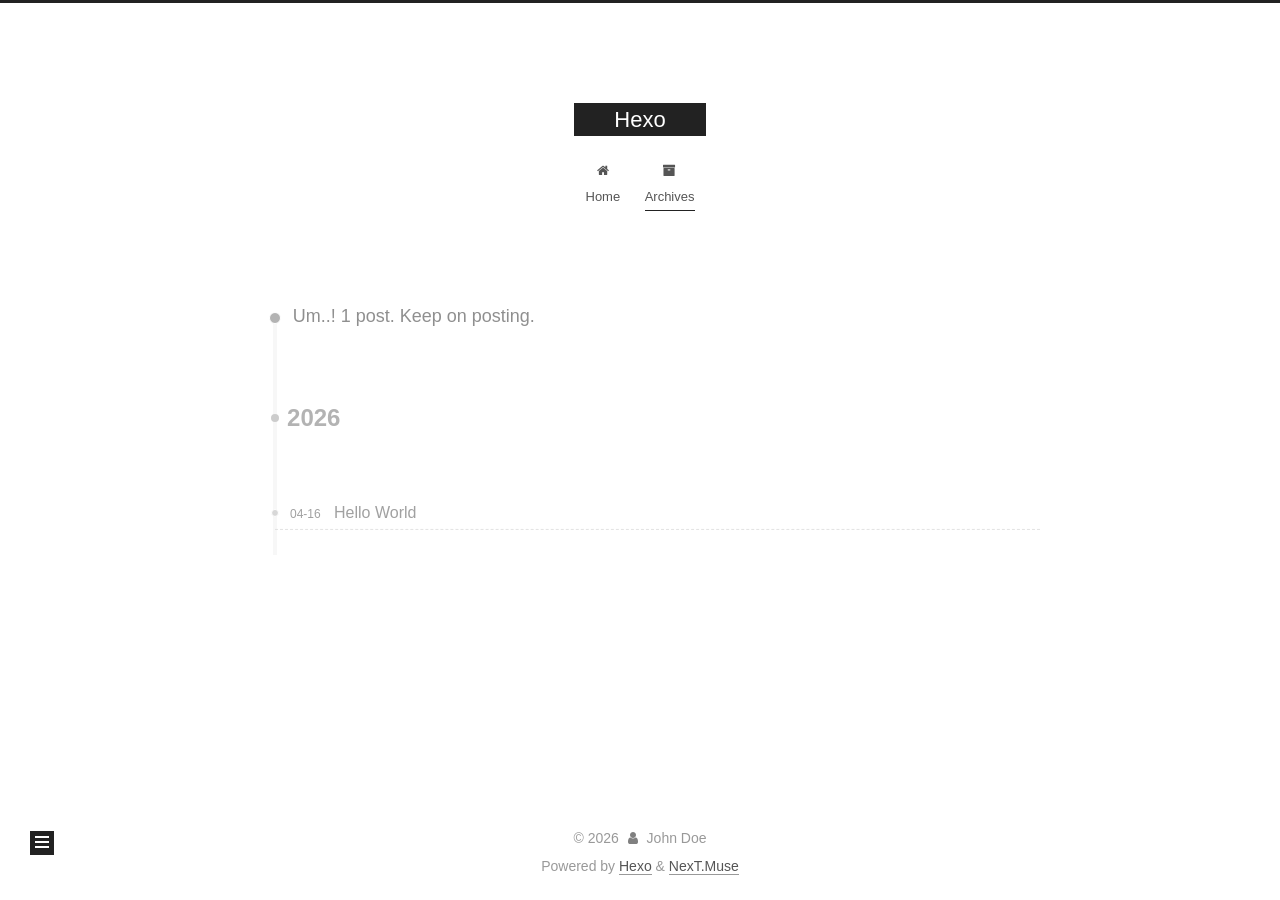
==== archives/index.html @ 34d5f880 "Site updated: 2026-04-16 18:47:47" ====
<!DOCTYPE html>
<html lang="en">
<head>
  <meta charset="UTF-8">
<meta name="viewport" content="width=device-width, initial-scale=1, maximum-scale=2">
<meta name="theme-color" content="#222">
<meta name="generator" content="Hexo 7.3.0">
  <link rel="apple-touch-icon" sizes="180x180" href="/images/apple-touch-icon-next.png">
  <link rel="icon" type="image/png" sizes="32x32" href="/images/favicon-32x32-next.png">
  <link rel="icon" type="image/png" sizes="16x16" href="/images/favicon-16x16-next.png">
  <link rel="mask-icon" href="/images/logo.svg" color="#222">

<link rel="stylesheet" href="/css/main.css">


<link rel="stylesheet" href="/lib/font-awesome/css/font-awesome.min.css">

<script id="hexo-configurations">
    var NexT = window.NexT || {};
    var CONFIG = {"hostname":"example.com","root":"/","scheme":"Muse","version":"7.8.0","exturl":false,"sidebar":{"position":"left","display":"post","padding":18,"offset":12,"onmobile":false},"copycode":{"enable":false,"show_result":false,"style":null},"back2top":{"enable":true,"sidebar":false,"scrollpercent":false},"bookmark":{"enable":false,"color":"#222","save":"auto"},"fancybox":false,"mediumzoom":false,"lazyload":false,"pangu":false,"comments":{"style":"tabs","active":null,"storage":true,"lazyload":false,"nav":null},"algolia":{"hits":{"per_page":10},"labels":{"input_placeholder":"Search for Posts","hits_empty":"We didn't find any results for the search: ${query}","hits_stats":"${hits} results found in ${time} ms"}},"localsearch":{"enable":false,"trigger":"auto","top_n_per_article":1,"unescape":false,"preload":false},"motion":{"enable":true,"async":false,"transition":{"post_block":"fadeIn","post_header":"slideDownIn","post_body":"slideDownIn","coll_header":"slideLeftIn","sidebar":"slideUpIn"}}};
  </script>

  <meta property="og:type" content="website">
<meta property="og:title" content="Hexo">
<meta property="og:url" content="http://example.com/archives/index.html">
<meta property="og:site_name" content="Hexo">
<meta property="og:locale" content="en_US">
<meta property="article:author" content="John Doe">
<meta name="twitter:card" content="summary">

<link rel="canonical" href="http://example.com/archives/">


<script id="page-configurations">
  // https://hexo.io/docs/variables.html
  CONFIG.page = {
    sidebar: "",
    isHome : false,
    isPost : false,
    lang   : 'en'
  };
</script>

  <title>Archive | Hexo</title>
  






  <noscript>
  <style>
  .use-motion .brand,
  .use-motion .menu-item,
  .sidebar-inner,
  .use-motion .post-block,
  .use-motion .pagination,
  .use-motion .comments,
  .use-motion .post-header,
  .use-motion .post-body,
  .use-motion .collection-header { opacity: initial; }

  .use-motion .site-title,
  .use-motion .site-subtitle {
    opacity: initial;
    top: initial;
  }

  .use-motion .logo-line-before i { left: initial; }
  .use-motion .logo-line-after i { right: initial; }
  </style>
</noscript>

</head>

<body itemscope itemtype="http://schema.org/WebPage">
  <div class="container use-motion">
    <div class="headband"></div>

    <header class="header" itemscope itemtype="http://schema.org/WPHeader">
      <div class="header-inner"><div class="site-brand-container">
  <div class="site-nav-toggle">
    <div class="toggle" aria-label="Toggle navigation bar">
      <span class="toggle-line toggle-line-first"></span>
      <span class="toggle-line toggle-line-middle"></span>
      <span class="toggle-line toggle-line-last"></span>
    </div>
  </div>

  <div class="site-meta">

    <a href="/" class="brand" rel="start">
      <span class="logo-line-before"><i></i></span>
      <h1 class="site-title">Hexo</h1>
      <span class="logo-line-after"><i></i></span>
    </a>
  </div>

  <div class="site-nav-right">
    <div class="toggle popup-trigger">
    </div>
  </div>
</div>




<nav class="site-nav">
  <ul id="menu" class="menu">
        <li class="menu-item menu-item-home">

    <a href="/" rel="section"><i class="fa fa-fw fa-home"></i>Home</a>

  </li>
        <li class="menu-item menu-item-archives">

    <a href="/archives/" rel="section"><i class="fa fa-fw fa-archive"></i>Archives</a>

  </li>
  </ul>
</nav>




</div>
    </header>

    
  <div class="back-to-top">
    <i class="fa fa-arrow-up"></i>
    <span>0%</span>
  </div>


    <main class="main">
      <div class="main-inner">
        <div class="content-wrap">
          

          <div class="content archive">
            

  
  
  
  <div class="post-block">
    <div class="posts-collapse">
      <div class="collection-title">
        <span class="collection-header">Um..! 1 post. Keep on posting.</span>
      </div>

      
    <div class="collection-year">
      <span class="collection-header">2026</span>
    </div>

  <article itemscope itemtype="http://schema.org/Article">
    <header class="post-header">

      <div class="post-meta">
        <time itemprop="dateCreated"
              datetime="2026-04-16T18:30:25+08:00"
              content="2026-04-16">
          04-16
        </time>
      </div>

      <div class="post-title">
          <a class="post-title-link" href="/2026/04/16/hello-world/" itemprop="url">
            <span itemprop="name">Hello World</span>
          </a>
      </div>

    </header>
  </article>


    </div>
  </div>
  
  
  

  



          </div>
          

<script>
  window.addEventListener('tabs:register', () => {
    let { activeClass } = CONFIG.comments;
    if (CONFIG.comments.storage) {
      activeClass = localStorage.getItem('comments_active') || activeClass;
    }
    if (activeClass) {
      let activeTab = document.querySelector(`a[href="#comment-${activeClass}"]`);
      if (activeTab) {
        activeTab.click();
      }
    }
  });
  if (CONFIG.comments.storage) {
    window.addEventListener('tabs:click', event => {
      if (!event.target.matches('.tabs-comment .tab-content .tab-pane')) return;
      let commentClass = event.target.classList[1];
      localStorage.setItem('comments_active', commentClass);
    });
  }
</script>

        </div>
          
  
  <div class="toggle sidebar-toggle">
    <span class="toggle-line toggle-line-first"></span>
    <span class="toggle-line toggle-line-middle"></span>
    <span class="toggle-line toggle-line-last"></span>
  </div>

  <aside class="sidebar">
    <div class="sidebar-inner">

      <ul class="sidebar-nav motion-element">
        <li class="sidebar-nav-toc">
          Table of Contents
        </li>
        <li class="sidebar-nav-overview">
          Overview
        </li>
      </ul>

      <!--noindex-->
      <div class="post-toc-wrap sidebar-panel">
      </div>
      <!--/noindex-->

      <div class="site-overview-wrap sidebar-panel">
        <div class="site-author motion-element" itemprop="author" itemscope itemtype="http://schema.org/Person">
  <p class="site-author-name" itemprop="name">John Doe</p>
  <div class="site-description" itemprop="description"></div>
</div>
<div class="site-state-wrap motion-element">
  <nav class="site-state">
      <div class="site-state-item site-state-posts">
          <a href="/archives/">
        
          <span class="site-state-item-count">1</span>
          <span class="site-state-item-name">posts</span>
        </a>
      </div>
  </nav>
</div>



      </div>

    </div>
  </aside>
  <div id="sidebar-dimmer"></div>


      </div>
    </main>

    <footer class="footer">
      <div class="footer-inner">
        

        

<div class="copyright">
  
  &copy; 
  <span itemprop="copyrightYear">2026</span>
  <span class="with-love">
    <i class="fa fa-user"></i>
  </span>
  <span class="author" itemprop="copyrightHolder">John Doe</span>
</div>
  <div class="powered-by">Powered by <a href="https://hexo.io/" class="theme-link" rel="noopener" target="_blank">Hexo</a> & <a href="https://muse.theme-next.org/" class="theme-link" rel="noopener" target="_blank">NexT.Muse</a>
  </div>

        








      </div>
    </footer>
  </div>

  
  <script src="/lib/anime.min.js"></script>
  <script src="/lib/velocity/velocity.min.js"></script>
  <script src="/lib/velocity/velocity.ui.min.js"></script>

<script src="/js/utils.js"></script>

<script src="/js/motion.js"></script>


<script src="/js/schemes/muse.js"></script>


<script src="/js/next-boot.js"></script>




  















  

  

</body>
</html>
---- css/main.css ----
:root {
  --body-bg-color: #fff;
  --content-bg-color: #fff;
  --card-bg-color: #f5f5f5;
  --text-color: #555;
  --link-color: #555;
  --link-hover-color: #222;
  --brand-color: #fff;
  --brand-hover-color: #fff;
  --table-row-odd-bg-color: #f9f9f9;
  --table-row-hover-bg-color: #f5f5f5;
  --menu-item-bg-color: #f5f5f5;
  --btn-default-bg: #222;
  --btn-default-color: #fff;
  --btn-default-border-color: #222;
  --btn-default-hover-bg: #fff;
  --btn-default-hover-color: #222;
  --btn-default-hover-border-color: #222;
}
html {
  line-height: 1.15; /* 1 */
  -webkit-text-size-adjust: 100%; /* 2 */
}
body {
  margin: 0;
}
main {
  display: block;
}
h1 {
  font-size: 2em;
  margin: 0.67em 0;
}
hr {
  box-sizing: content-box; /* 1 */
  height: 0; /* 1 */
  overflow: visible; /* 2 */
}
pre {
  font-family: monospace, monospace; /* 1 */
  font-size: 1em; /* 2 */
}
a {
  background: transparent;
}
abbr[title] {
  border-bottom: none; /* 1 */
  text-decoration: underline; /* 2 */
  text-decoration: underline dotted; /* 2 */
}
b,
strong {
  font-weight: bolder;
}
code,
kbd,
samp {
  font-family: monospace, monospace; /* 1 */
  font-size: 1em; /* 2 */
}
small {
  font-size: 80%;
}
sub,
sup {
  font-size: 75%;
  line-height: 0;
  position: relative;
  vertical-align: baseline;
}
sub {
  bottom: -0.25em;
}
sup {
  top: -0.5em;
}
img {
  border-style: none;
}
button,
input,
optgroup,
select,
textarea {
  font-family: inherit; /* 1 */
  font-size: 100%; /* 1 */
  line-height: 1.15; /* 1 */
  margin: 0; /* 2 */
}
button,
input {
/* 1 */
  overflow: visible;
}
button,
select {
/* 1 */
  text-transform: none;
}
button,
[type='button'],
[type='reset'],
[type='submit'] {
  -webkit-appearance: button;
}
button::-moz-focus-inner,
[type='button']::-moz-focus-inner,
[type='reset']::-moz-focus-inner,
[type='submit']::-moz-focus-inner {
  border-style: none;
  padding: 0;
}
button:-moz-focusring,
[type='button']:-moz-focusring,
[type='reset']:-moz-focusring,
[type='submit']:-moz-focusring {
  outline: 1px dotted ButtonText;
}
fieldset {
  padding: 0.35em 0.75em 0.625em;
}
legend {
  box-sizing: border-box; /* 1 */
  color: inherit; /* 2 */
  display: table; /* 1 */
  max-width: 100%; /* 1 */
  padding: 0; /* 3 */
  white-space: normal; /* 1 */
}
progress {
  vertical-align: baseline;
}
textarea {
  overflow: auto;
}
[type='checkbox'],
[type='radio'] {
  box-sizing: border-box; /* 1 */
  padding: 0; /* 2 */
}
[type='number']::-webkit-inner-spin-button,
[type='number']::-webkit-outer-spin-button {
  height: auto;
}
[type='search'] {
  outline-offset: -2px; /* 2 */
  -webkit-appearance: textfield; /* 1 */
}
[type='search']::-webkit-search-decoration {
  -webkit-appearance: none;
}
::-webkit-file-upload-button {
  font: inherit; /* 2 */
  -webkit-appearance: button; /* 1 */
}
details {
  display: block;
}
summary {
  display: list-item;
}
template {
  display: none;
}
[hidden] {
  display: none;
}
::selection {
  background: #262a30;
  color: #eee;
}
html,
body {
  height: 100%;
}
body {
  background: var(--body-bg-color);
  color: var(--text-color);
  font-family: 'Lato', "PingFang SC", "Microsoft YaHei", sans-serif;
  font-size: 1em;
  line-height: 2;
}
@media (max-width: 991px) {
  body {
    padding-left: 0 !important;
    padding-right: 0 !important;
  }
}
h1,
h2,
h3,
h4,
h5,
h6 {
  font-family: 'Lato', "PingFang SC", "Microsoft YaHei", sans-serif;
  font-weight: bold;
  line-height: 1.5;
  margin: 20px 0 15px;
}
h1 {
  font-size: 1.5em;
}
h2 {
  font-size: 1.375em;
}
h3 {
  font-size: 1.25em;
}
h4 {
  font-size: 1.125em;
}
h5 {
  font-size: 1em;
}
h6 {
  font-size: 0.875em;
}
p {
  margin: 0 0 20px 0;
}
a,
span.exturl {
  border-bottom: 1px solid #999;
  color: var(--link-color);
  outline: 0;
  text-decoration: none;
  overflow-wrap: break-word;
  word-wrap: break-word;
  cursor: pointer;
}
a:hover,
span.exturl:hover {
  border-bottom-color: var(--link-hover-color);
  color: var(--link-hover-color);
}
iframe,
img,
video {
  display: block;
  margin-left: auto;
  margin-right: auto;
  max-width: 100%;
}
hr {
  background-image: repeating-linear-gradient(-45deg, #ddd, #ddd 4px, transparent 4px, transparent 8px);
  border: 0;
  height: 3px;
  margin: 40px 0;
}
blockquote {
  border-left: 4px solid #ddd;
  color: #666;
  margin: 0;
  padding: 0 15px;
}
blockquote cite::before {
  content: '-';
  padding: 0 5px;
}
dt {
  font-weight: bold;
}
dd {
  margin: 0;
  padding: 0;
}
kbd {
  background-color: #f5f5f5;
  background-image: linear-gradient(#eee, #fff, #eee);
  border: 1px solid #ccc;
  border-radius: 0.2em;
  box-shadow: 0.1em 0.1em 0.2em rgba(0,0,0,0.1);
  color: #555;
  font-family: inherit;
  padding: 0.1em 0.3em;
  white-space: nowrap;
}
.table-container {
  overflow: auto;
}
table {
  border-collapse: collapse;
  border-spacing: 0;
  font-size: 0.875em;
  margin: 0 0 20px 0;
  width: 100%;
}
tbody tr:nth-of-type(odd) {
  background: var(--table-row-odd-bg-color);
}
tbody tr:hover {
  background: var(--table-row-hover-bg-color);
}
caption,
th,
td {
  font-weight: normal;
  padding: 8px;
  text-align: left;
  vertical-align: middle;
}
th,
td {
  border: 1px solid #ddd;
  border-bottom: 3px solid #ddd;
}
th {
  font-weight: 700;
  padding-bottom: 10px;
}
td {
  border-bottom-width: 1px;
}
.btn {
  background: var(--btn-default-bg);
  border: 2px solid var(--btn-default-border-color);
  border-radius: 0;
  color: var(--btn-default-color);
  display: inline-block;
  font-size: 0.875em;
  line-height: 2;
  padding: 0 20px;
  text-decoration: none;
  transition-property: background-color;
  transition-delay: 0s;
  transition-duration: 0.2s;
  transition-timing-function: ease-in-out;
}
.btn:hover {
  background: var(--btn-default-hover-bg);
  border-color: var(--btn-default-hover-border-color);
  color: var(--btn-default-hover-color);
}
.btn + .btn {
  margin: 0 0 8px 8px;
}
.btn .fa-fw {
  text-align: left;
  width: 1.285714285714286em;
}
.toggle {
  line-height: 0;
}
.toggle .toggle-line {
  background: #fff;
  display: inline-block;
  height: 2px;
  left: 0;
  position: relative;
  top: 0;
  transition: all 0.4s;
  vertical-align: top;
  width: 100%;
}
.toggle .toggle-line:not(:first-child) {
  margin-top: 3px;
}
.toggle.toggle-arrow .toggle-line-first {
  left: 50%;
  top: 2px;
  transform: rotate(45deg);
  width: 50%;
}
.toggle.toggle-arrow .toggle-line-middle {
  left: 2px;
  width: 90%;
}
.toggle.toggle-arrow .toggle-line-last {
  left: 50%;
  top: -2px;
  transform: rotate(-45deg);
  width: 50%;
}
.toggle.toggle-close .toggle-line-first {
  transform: rotate(-45deg);
  top: 5px;
}
.toggle.toggle-close .toggle-line-middle {
  opacity: 0;
}
.toggle.toggle-close .toggle-line-last {
  transform: rotate(45deg);
  top: -5px;
}
.highlight,
pre {
  background: #f7f7f7;
  color: #4d4d4c;
  line-height: 1.6;
  margin: 0 auto 20px;
}
pre,
code {
  font-family: consolas, Menlo, monospace, "PingFang SC", "Microsoft YaHei";
}
code {
  background: #eee;
  border-radius: 3px;
  color: #555;
  padding: 2px 4px;
  overflow-wrap: break-word;
  word-wrap: break-word;
}
.highlight *::selection {
  background: #d6d6d6;
}
.highlight pre {
  border: 0;
  margin: 0;
  padding: 10px 0;
}
.highlight table {
  border: 0;
  margin: 0;
  width: auto;
}
.highlight td {
  border: 0;
  padding: 0;
}
.highlight figcaption {
  background: #eff2f3;
  color: #4d4d4c;
  display: flex;
  font-size: 0.875em;
  justify-content: space-between;
  line-height: 1.2;
  padding: 0.5em;
}
.highlight figcaption a {
  color: #4d4d4c;
}
.highlight figcaption a:hover {
  border-bottom-color: #4d4d4c;
}
.highlight .gutter {
  -moz-user-select: none;
  -ms-user-select: none;
  -webkit-user-select: none;
  user-select: none;
}
.highlight .gutter pre {
  background: #eff2f3;
  color: #869194;
  padding-left: 10px;
  padding-right: 10px;
  text-align: right;
}
.highlight .code pre {
  background: #f7f7f7;
  padding-left: 10px;
  width: 100%;
}
.gist table {
  width: auto;
}
.gist table td {
  border: 0;
}
pre {
  overflow: auto;
  padding: 10px;
}
pre code {
  background: none;
  color: #4d4d4c;
  font-size: 0.875em;
  padding: 0;
  text-shadow: none;
}
pre .deletion {
  background: #fdd;
}
pre .addition {
  background: #dfd;
}
pre .meta {
  color: #eab700;
  -moz-user-select: none;
  -ms-user-select: none;
  -webkit-user-select: none;
  user-select: none;
}
pre .comment {
  color: #8e908c;
}
pre .variable,
pre .attribute,
pre .tag,
pre .name,
pre .regexp,
pre .ruby .constant,
pre .xml .tag .title,
pre .xml .pi,
pre .xml .doctype,
pre .html .doctype,
pre .css .id,
pre .css .class,
pre .css .pseudo {
  color: #c82829;
}
pre .number,
pre .preprocessor,
pre .built_in,
pre .builtin-name,
pre .literal,
pre .params,
pre .constant,
pre .command {
  color: #f5871f;
}
pre .ruby .class .title,
pre .css .rules .attribute,
pre .string,
pre .symbol,
pre .value,
pre .inheritance,
pre .header,
pre .ruby .symbol,
pre .xml .cdata,
pre .special,
pre .formula {
  color: #718c00;
}
pre .title,
pre .css .hexcolor {
  color: #3e999f;
}
pre .function,
pre .python .decorator,
pre .python .title,
pre .ruby .function .title,
pre .ruby .title .keyword,
pre .perl .sub,
pre .javascript .title,
pre .coffeescript .title {
  color: #4271ae;
}
pre .keyword,
pre .javascript .function {
  color: #8959a8;
}
.blockquote-center {
  border-left: none;
  margin: 40px 0;
  padding: 0;
  position: relative;
  text-align: center;
}
.blockquote-center::before,
.blockquote-center::after {
  background-repeat: no-repeat;
  background-size: 22px 22px;
  content: ' ';
  display: block;
  height: 24px;
  opacity: 0.2;
  position: absolute;
  width: 100%;
}
.blockquote-center::before {
  background-image: url("../images/quote-l.svg");
  background-position: 0 -6px;
  border-top: 1px solid #ccc;
  top: -20px;
}
.blockquote-center::after {
  background-image: url("../images/quote-r.svg");
  background-position: 100% 8px;
  border-bottom: 1px solid #ccc;
  bottom: -20px;
}
.blockquote-center p,
.blockquote-center div {
  text-align: center;
}
.post-body .group-picture img {
  margin: 0 auto;
  padding: 0 3px;
}
.group-picture-row {
  margin-bottom: 6px;
  overflow: hidden;
}
.group-picture-column {
  float: left;
  margin-bottom: 10px;
}
.post-body .label {
  color: #555;
  display: inline;
  padding: 0 2px;
}
.post-body .label.default {
  background: #f0f0f0;
}
.post-body .label.primary {
  background: #efe6f7;
}
.post-body .label.info {
  background: #e5f2f8;
}
.post-body .label.success {
  background: #e7f4e9;
}
.post-body .label.warning {
  background: #fcf6e1;
}
.post-body .label.danger {
  background: #fae8eb;
}
.post-body .tabs {
  margin-bottom: 20px;
}
.post-body .tabs,
.tabs-comment {
  display: block;
  padding-top: 10px;
  position: relative;
}
.post-body .tabs ul.nav-tabs,
.tabs-comment ul.nav-tabs {
  display: flex;
  flex-wrap: wrap;
  margin: 0;
  margin-bottom: -1px;
  padding: 0;
}
@media (max-width: 413px) {
  .post-body .tabs ul.nav-tabs,
  .tabs-comment ul.nav-tabs {
    display: block;
    margin-bottom: 5px;
  }
}
.post-body .tabs ul.nav-tabs li.tab,
.tabs-comment ul.nav-tabs li.tab {
  border-bottom: 1px solid #ddd;
  border-left: 1px solid transparent;
  border-right: 1px solid transparent;
  border-top: 3px solid transparent;
  flex-grow: 1;
  list-style-type: none;
  border-radius: 0 0 0 0;
}
@media (max-width: 413px) {
  .post-body .tabs ul.nav-tabs li.tab,
  .tabs-comment ul.nav-tabs li.tab {
    border-bottom: 1px solid transparent;
    border-left: 3px solid transparent;
    border-right: 1px solid transparent;
    border-top: 1px solid transparent;
  }
}
@media (max-width: 413px) {
  .post-body .tabs ul.nav-tabs li.tab,
  .tabs-comment ul.nav-tabs li.tab {
    border-radius: 0;
  }
}
.post-body .tabs ul.nav-tabs li.tab a,
.tabs-comment ul.nav-tabs li.tab a {
  border-bottom: initial;
  display: block;
  line-height: 1.8;
  outline: 0;
  padding: 0.25em 0.75em;
  text-align: center;
  transition-delay: 0s;
  transition-duration: 0.2s;
  transition-timing-function: ease-out;
}
.post-body .tabs ul.nav-tabs li.tab a i,
.tabs-comment ul.nav-tabs li.tab a i {
  width: 1.285714285714286em;
}
.post-body .tabs ul.nav-tabs li.tab.active,
.tabs-comment ul.nav-tabs li.tab.active {
  border-bottom: 1px solid transparent;
  border-left: 1px solid #ddd;
  border-right: 1px solid #ddd;
  border-top: 3px solid #fc6423;
}
@media (max-width: 413px) {
  .post-body .tabs ul.nav-tabs li.tab.active,
  .tabs-comment ul.nav-tabs li.tab.active {
    border-bottom: 1px solid #ddd;
    border-left: 3px solid #fc6423;
    border-right: 1px solid #ddd;
    border-top: 1px solid #ddd;
  }
}
.post-body .tabs ul.nav-tabs li.tab.active a,
.tabs-comment ul.nav-tabs li.tab.active a {
  color: var(--link-color);
  cursor: default;
}
.post-body .tabs .tab-content .tab-pane,
.tabs-comment .tab-content .tab-pane {
  border: 1px solid #ddd;
  border-top: 0;
  padding: 20px 20px 0 20px;
  border-radius: 0;
}
.post-body .tabs .tab-content .tab-pane:not(.active),
.tabs-comment .tab-content .tab-pane:not(.active) {
  display: none;
}
.post-body .tabs .tab-content .tab-pane.active,
.tabs-comment .tab-content .tab-pane.active {
  display: block;
}
.post-body .tabs .tab-content .tab-pane.active:nth-of-type(1),
.tabs-comment .tab-content .tab-pane.active:nth-of-type(1) {
  border-radius: 0 0 0 0;
}
@media (max-width: 413px) {
  .post-body .tabs .tab-content .tab-pane.active:nth-of-type(1),
  .tabs-comment .tab-content .tab-pane.active:nth-of-type(1) {
    border-radius: 0;
  }
}
.post-body .note {
  border-radius: 3px;
  margin-bottom: 20px;
  padding: 1em;
  position: relative;
  border: 1px solid #eee;
  border-left-width: 5px;
}
.post-body .note h2,
.post-body .note h3,
.post-body .note h4,
.post-body .note h5,
.post-body .note h6 {
  margin-top: 0;
  border-bottom: initial;
  margin-bottom: 0;
  padding-top: 0;
}
.post-body .note p:first-child,
.post-body .note ul:first-child,
.post-body .note ol:first-child,
.post-body .note table:first-child,
.post-body .note pre:first-child,
.post-body .note blockquote:first-child,
.post-body .note img:first-child {
  margin-top: 0;
}
.post-body .note p:last-child,
.post-body .note ul:last-child,
.post-body .note ol:last-child,
.post-body .note table:last-child,
.post-body .note pre:last-child,
.post-body .note blockquote:last-child,
.post-body .note img:last-child {
  margin-bottom: 0;
}
.post-body .note.default {
  border-left-color: #777;
}
.post-body .note.default h2,
.post-body .note.default h3,
.post-body .note.default h4,
.post-body .note.default h5,
.post-body .note.default h6 {
  color: #777;
}
.post-body .note.primary {
  border-left-color: #6f42c1;
}
.post-body .note.primary h2,
.post-body .note.primary h3,
.post-body .note.primary h4,
.post-body .note.primary h5,
.post-body .note.primary h6 {
  color: #6f42c1;
}
.post-body .note.info {
  border-left-color: #428bca;
}
.post-body .note.info h2,
.post-body .note.info h3,
.post-body .note.info h4,
.post-body .note.info h5,
.post-body .note.info h6 {
  color: #428bca;
}
.post-body .note.success {
  border-left-color: #5cb85c;
}
.post-body .note.success h2,
.post-body .note.success h3,
.post-body .note.success h4,
.post-body .note.success h5,
.post-body .note.success h6 {
  color: #5cb85c;
}
.post-body .note.warning {
  border-left-color: #f0ad4e;
}
.post-body .note.warning h2,
.post-body .note.warning h3,
.post-body .note.warning h4,
.post-body .note.warning h5,
.post-body .note.warning h6 {
  color: #f0ad4e;
}
.post-body .note.danger {
  border-left-color: #d9534f;
}
.post-body .note.danger h2,
.post-body .note.danger h3,
.post-body .note.danger h4,
.post-body .note.danger h5,
.post-body .note.danger h6 {
  color: #d9534f;
}
.pagination .prev,
.pagination .next,
.pagination .page-number,
.pagination .space {
  display: inline-block;
  margin: 0 10px;
  padding: 0 11px;
  position: relative;
  top: -1px;
}
@media (max-width: 767px) {
  .pagination .prev,
  .pagination .next,
  .pagination .page-number,
  .pagination .space {
    margin: 0 5px;
  }
}
.pagination {
  border-top: 1px solid #eee;
  margin: 120px 0 0;
  text-align: center;
}
.pagination .prev,
.pagination .next,
.pagination .page-number {
  border-bottom: 0;
  border-top: 1px solid #eee;
  transition-property: border-color;
  transition-delay: 0s;
  transition-duration: 0.2s;
  transition-timing-function: ease-in-out;
}
.pagination .prev:hover,
.pagination .next:hover,
.pagination .page-number:hover {
  border-top-color: #222;
}
.pagination .space {
  margin: 0;
  padding: 0;
}
.pagination .prev {
  margin-left: 0;
}
.pagination .next {
  margin-right: 0;
}
.pagination .page-number.current {
  background: #ccc;
  border-top-color: #ccc;
  color: #fff;
}
@media (max-width: 767px) {
  .pagination {
    border-top: none;
  }
  .pagination .prev,
  .pagination .next,
  .pagination .page-number {
    border-bottom: 1px solid #eee;
    border-top: 0;
    margin-bottom: 10px;
    padding: 0 10px;
  }
  .pagination .prev:hover,
  .pagination .next:hover,
  .pagination .page-number:hover {
    border-bottom-color: #222;
  }
}
.comments {
  margin-top: 60px;
  overflow: hidden;
}
.comment-button-group {
  display: flex;
  flex-wrap: wrap-reverse;
  justify-content: center;
  margin: 1em 0;
}
.comment-button-group .comment-button {
  margin: 0.1em 0.2em;
}
.comment-button-group .comment-button.active {
  background: var(--btn-default-hover-bg);
  border-color: var(--btn-default-hover-border-color);
  color: var(--btn-default-hover-color);
}
.comment-position {
  display: none;
}
.comment-position.active {
  display: block;
}
.tabs-comment {
  background: var(--content-bg-color);
  margin-top: 4em;
  padding-top: 0;
}
.tabs-comment .comments {
  border: 0;
  box-shadow: none;
  margin-top: 0;
  padding-top: 0;
}
.container {
  min-height: 100%;
  position: relative;
}
.main-inner {
  margin: 0 auto;
  width: 700px;
}
@media (min-width: 1200px) {
  .main-inner {
    width: 800px;
  }
}
@media (min-width: 1600px) {
  .main-inner {
    width: 900px;
  }
}
@media (max-width: 767px) {
  .content-wrap {
    padding: 0 20px;
  }
}
.header {
  background: transparent;
}
.header-inner {
  margin: 0 auto;
  width: 700px;
}
@media (min-width: 1200px) {
  .header-inner {
    width: 800px;
  }
}
@media (min-width: 1600px) {
  .header-inner {
    width: 900px;
  }
}
.site-brand-container {
  display: flex;
  flex-shrink: 0;
  padding: 0 10px;
}
.headband {
  background: #222;
  height: 3px;
}
.site-meta {
  flex-grow: 1;
  text-align: center;
}
@media (max-width: 767px) {
  .site-meta {
    text-align: center;
  }
}
.brand {
  border-bottom: none;
  color: var(--brand-color);
  display: inline-block;
  line-height: 1.375em;
  padding: 0 40px;
  position: relative;
}
.brand:hover {
  color: var(--brand-hover-color);
}
.site-title {
  font-family: 'Lato', "PingFang SC", "Microsoft YaHei", sans-serif;
  font-size: 1.375em;
  font-weight: normal;
  margin: 0;
}
.site-subtitle {
  color: #999;
  font-size: 0.8125em;
  margin: 10px 0;
}
.use-motion .brand {
  opacity: 0;
}
.use-motion .site-title,
.use-motion .site-subtitle,
.use-motion .custom-logo-image {
  opacity: 0;
  position: relative;
  top: -10px;
}
.site-nav-toggle,
.site-nav-right {
  display: none;
}
@media (max-width: 767px) {
  .site-nav-toggle,
  .site-nav-right {
    display: flex;
    flex-direction: column;
    justify-content: center;
  }
}
.site-nav-toggle .toggle,
.site-nav-right .toggle {
  color: var(--text-color);
  padding: 10px;
  width: 22px;
}
.site-nav-toggle .toggle .toggle-line,
.site-nav-right .toggle .toggle-line {
  background: var(--text-color);
  border-radius: 1px;
}
.site-nav {
  display: block;
}
@media (max-width: 767px) {
  .site-nav {
    clear: both;
    display: none;
  }
}
.site-nav.site-nav-on {
  display: block;
}
.menu {
  margin-top: 20px;
  padding-left: 0;
  text-align: center;
}
.menu-item {
  display: inline-block;
  list-style: none;
  margin: 0 10px;
}
@media (max-width: 767px) {
  .menu-item {
    display: block;
    margin-top: 10px;
  }
  .menu-item.menu-item-search {
    display: none;
  }
}
.menu-item a,
.menu-item span.exturl {
  border-bottom: 0;
  display: block;
  font-size: 0.8125em;
  transition-property: border-color;
  transition-delay: 0s;
  transition-duration: 0.2s;
  transition-timing-function: ease-in-out;
}
@media (hover: none) {
  .menu-item a:hover,
  .menu-item span.exturl:hover {
    border-bottom-color: transparent !important;
  }
}
.menu-item .fa {
  margin-right: 8px;
}
.menu-item .badge {
  display: inline-block;
  font-weight: bold;
  line-height: 1;
  margin-left: 0.35em;
  margin-top: 0.35em;
  text-align: center;
  white-space: nowrap;
}
@media (max-width: 767px) {
  .menu-item .badge {
    float: right;
    margin-left: 0;
  }
}
.menu-item-active a,
.menu .menu-item a:hover,
.menu .menu-item span.exturl:hover {
  background: var(--menu-item-bg-color);
}
.use-motion .menu-item {
  opacity: 0;
}
.sidebar {
  background: #222;
  bottom: 0;
  box-shadow: inset 0 2px 6px #000;
  position: fixed;
  top: 0;
}
@media (max-width: 991px) {
  .sidebar {
    display: none;
  }
}
.sidebar-inner {
  color: #999;
  padding: 18px 10px;
  text-align: center;
}
.cc-license {
  margin-top: 10px;
  text-align: center;
}
.cc-license .cc-opacity {
  border-bottom: none;
  opacity: 0.7;
}
.cc-license .cc-opacity:hover {
  opacity: 0.9;
}
.cc-license img {
  display: inline-block;
}
.site-author-image {
  border: 2px solid #333;
  display: block;
  margin: 0 auto;
  max-width: 96px;
  padding: 2px;
}
.site-author-name {
  color: #f5f5f5;
  font-weight: normal;
  margin: 5px 0 0;
  text-align: center;
}
.site-description {
  color: #999;
  font-size: 1em;
  margin-top: 5px;
  text-align: center;
}
.links-of-author {
  margin-top: 15px;
}
.links-of-author a,
.links-of-author span.exturl {
  border-bottom-color: #555;
  display: inline-block;
  font-size: 0.8125em;
  margin-bottom: 10px;
  margin-right: 10px;
  vertical-align: middle;
}
.links-of-author a::before,
.links-of-author span.exturl::before {
  background: #71ffff;
  border-radius: 50%;
  content: ' ';
  display: inline-block;
  height: 4px;
  margin-right: 3px;
  vertical-align: middle;
  width: 4px;
}
.sidebar-button {
  margin-top: 15px;
}
.sidebar-button a {
  border: 1px solid #fc6423;
  border-radius: 4px;
  color: #fc6423;
  display: inline-block;
  padding: 0 15px;
}
.sidebar-button a .fa {
  margin-right: 5px;
}
.sidebar-button a:hover {
  background: #fc6423;
  border: 1px solid #fc6423;
  color: #fff;
}
.sidebar-button a:hover .fa {
  color: #fff;
}
.links-of-blogroll {
  font-size: 0.8125em;
  margin-top: 10px;
}
.links-of-blogroll-title {
  font-size: 0.875em;
  font-weight: 600;
  margin-top: 0;
}
.links-of-blogroll-list {
  list-style: none;
  margin: 0;
  padding: 0;
}
#sidebar-dimmer {
  display: none;
}
@media (max-width: 767px) {
  #sidebar-dimmer {
    background: #000;
    display: block;
    height: 100%;
    left: 100%;
    opacity: 0;
    position: fixed;
    top: 0;
    width: 100%;
    z-index: 1100;
  }
  .sidebar-active + #sidebar-dimmer {
    opacity: 0.7;
    transform: translateX(-100%);
    transition: opacity 0.5s;
  }
}
.sidebar-nav {
  margin: 0;
  padding-bottom: 20px;
  padding-left: 0;
}
.sidebar-nav li {
  border-bottom: 1px solid transparent;
  color: #555;
  cursor: pointer;
  display: inline-block;
  font-size: 0.875em;
}
.sidebar-nav li.sidebar-nav-overview {
  margin-left: 10px;
}
.sidebar-nav li:hover {
  color: #f5f5f5;
}
.sidebar-nav .sidebar-nav-active {
  border-bottom-color: #87daff;
  color: #87daff;
}
.sidebar-nav .sidebar-nav-active:hover {
  color: #87daff;
}
.sidebar-panel {
  display: none;
  overflow-x: hidden;
  overflow-y: auto;
}
.sidebar-panel-active {
  display: block;
}
.sidebar-toggle {
  background: #222;
  bottom: 45px;
  cursor: pointer;
  height: 14px;
  left: 30px;
  padding: 5px;
  position: fixed;
  width: 14px;
  z-index: 1300;
}
@media (max-width: 991px) {
  .sidebar-toggle {
    left: 20px;
    opacity: 0.8;
    display: none;
  }
}
.sidebar-toggle:hover .toggle-line {
  background: #87daff;
}
.post-toc {
  font-size: 0.875em;
}
.post-toc ol {
  list-style: none;
  margin: 0;
  padding: 0 2px 5px 10px;
  text-align: left;
}
.post-toc ol > ol {
  padding-left: 0;
}
.post-toc ol a {
  transition-property: all;
  transition-delay: 0s;
  transition-duration: 0.2s;
  transition-timing-function: ease-in-out;
}
.post-toc .nav-item {
  line-height: 1.8;
  overflow: hidden;
  text-overflow: ellipsis;
  white-space: nowrap;
}
.post-toc .nav .nav-child {
  display: none;
}
.post-toc .nav .active > .nav-child {
  display: block;
}
.post-toc .nav .active-current > .nav-child {
  display: block;
}
.post-toc .nav .active-current > .nav-child > .nav-item {
  display: block;
}
.post-toc .nav .active > a {
  border-bottom-color: #87daff;
  color: #87daff;
}
.post-toc .nav .active-current > a {
  color: #87daff;
}
.post-toc .nav .active-current > a:hover {
  color: #87daff;
}
.site-state {
  display: flex;
  justify-content: center;
  line-height: 1.4;
  margin-top: 10px;
  overflow: hidden;
  text-align: center;
  white-space: nowrap;
}
.site-state-item {
  padding: 0 15px;
}
.site-state-item:not(:first-child) {
  border-left: 1px solid #333;
}
.site-state-item a {
  border-bottom: none;
}
.site-state-item-count {
  display: block;
  font-size: 1.25em;
  font-weight: 600;
  text-align: center;
}
.site-state-item-name {
  color: inherit;
  font-size: 0.875em;
}
.footer {
  color: #999;
  font-size: 0.875em;
  padding: 20px 0;
}
.footer.footer-fixed {
  bottom: 0;
  left: 0;
  position: absolute;
  right: 0;
}
.footer-inner {
  box-sizing: border-box;
  margin: 0 auto;
  text-align: center;
  width: 700px;
}
@media (min-width: 1200px) {
  .footer-inner {
    width: 800px;
  }
}
@media (min-width: 1600px) {
  .footer-inner {
    width: 900px;
  }
}
.languages {
  display: inline-block;
  font-size: 1.125em;
  position: relative;
}
.languages .lang-select-label span {
  margin: 0 0.5em;
}
.languages .lang-select {
  height: 100%;
  left: 0;
  opacity: 0;
  position: absolute;
  top: 0;
  width: 100%;
}
.with-love {
  color: #808080;
  display: inline-block;
  margin: 0 5px;
}
.powered-by,
.theme-info {
  display: inline-block;
}
@-moz-keyframes iconAnimate {
  0%, 100% {
    transform: scale(1);
  }
  10%, 30% {
    transform: scale(0.9);
  }
  20%, 40%, 60%, 80% {
    transform: scale(1.1);
  }
  50%, 70% {
    transform: scale(1.1);
  }
}
@-webkit-keyframes iconAnimate {
  0%, 100% {
    transform: scale(1);
  }
  10%, 30% {
    transform: scale(0.9);
  }
  20%, 40%, 60%, 80% {
    transform: scale(1.1);
  }
  50%, 70% {
    transform: scale(1.1);
  }
}
@-o-keyframes iconAnimate {
  0%, 100% {
    transform: scale(1);
  }
  10%, 30% {
    transform: scale(0.9);
  }
  20%, 40%, 60%, 80% {
    transform: scale(1.1);
  }
  50%, 70% {
    transform: scale(1.1);
  }
}
@keyframes iconAnimate {
  0%, 100% {
    transform: scale(1);
  }
  10%, 30% {
    transform: scale(0.9);
  }
  20%, 40%, 60%, 80% {
    transform: scale(1.1);
  }
  50%, 70% {
    transform: scale(1.1);
  }
}
.back-to-top {
  font-size: 12px;
  text-align: center;
  transition-delay: 0s;
  transition-duration: 0.2s;
  transition-timing-function: ease-in-out;
}
.back-to-top {
  background: #222;
  bottom: -100px;
  box-sizing: border-box;
  color: #fff;
  cursor: pointer;
  left: 30px;
  opacity: 1;
  padding: 0 6px;
  position: fixed;
  transition-property: bottom;
  z-index: 1300;
  width: 24px;
}
.back-to-top span {
  display: none;
}
.back-to-top:hover {
  color: #87daff;
}
.back-to-top.back-to-top-on {
  bottom: 19px;
}
@media (max-width: 991px) {
  .back-to-top {
    left: 20px;
    opacity: 0.8;
  }
}
.post-body {
  font-family: 'Lato', "PingFang SC", "Microsoft YaHei", sans-serif;
  overflow-wrap: break-word;
  word-wrap: break-word;
}
@media (min-width: 1200px) {
  .post-body {
    font-size: 1.125em;
  }
}
.post-body .exturl .fa {
  font-size: 0.875em;
  margin-left: 4px;
}
.post-body .image-caption,
.post-body .figure .caption {
  color: #999;
  font-size: 0.875em;
  font-weight: bold;
  line-height: 1;
  margin: -20px auto 15px;
  text-align: center;
}
.post-sticky-flag {
  display: inline-block;
  transform: rotate(30deg);
}
.post-button {
  margin-top: 40px;
  text-align: center;
}
.use-motion .post-block,
.use-motion .pagination,
.use-motion .comments {
  opacity: 0;
}
.use-motion .post-header {
  opacity: 0;
}
.use-motion .post-body {
  opacity: 0;
}
.use-motion .collection-header {
  opacity: 0;
}
.posts-collapse {
  margin-left: 35px;
  position: relative;
}
@media (max-width: 767px) {
  .posts-collapse {
    margin-left: 0px;
    margin-right: 0px;
  }
}
.posts-collapse .collection-title {
  font-size: 1.125em;
  position: relative;
}
.posts-collapse .collection-title::before {
  background: #999;
  border: 1px solid #fff;
  border-radius: 50%;
  content: ' ';
  height: 10px;
  left: 0;
  margin-left: -6px;
  margin-top: -4px;
  position: absolute;
  top: 50%;
  width: 10px;
}
.posts-collapse .collection-year {
  font-size: 1.5em;
  font-weight: bold;
  margin: 60px 0;
  position: relative;
}
.posts-collapse .collection-year::before {
  background: #bbb;
  border-radius: 50%;
  content: ' ';
  height: 8px;
  left: 0;
  margin-left: -4px;
  margin-top: -4px;
  position: absolute;
  top: 50%;
  width: 8px;
}
.posts-collapse .collection-header {
  display: block;
  margin: 0 0 0 20px;
}
.posts-collapse .collection-header small {
  color: #bbb;
  margin-left: 5px;
}
.posts-collapse .post-header {
  border-bottom: 1px dashed #ccc;
  margin: 30px 0;
  padding-left: 15px;
  position: relative;
  transition-property: border;
  transition-delay: 0s;
  transition-duration: 0.2s;
  transition-timing-function: ease-in-out;
}
.posts-collapse .post-header::before {
  background: #bbb;
  border: 1px solid #fff;
  border-radius: 50%;
  content: ' ';
  height: 6px;
  left: 0;
  margin-left: -4px;
  position: absolute;
  top: 0.75em;
  transition-property: background;
  width: 6px;
  transition-delay: 0s;
  transition-duration: 0.2s;
  transition-timing-function: ease-in-out;
}
.posts-collapse .post-header:hover {
  border-bottom-color: #666;
}
.posts-collapse .post-header:hover::before {
  background: #222;
}
.posts-collapse .post-meta {
  display: inline;
  font-size: 0.75em;
  margin-right: 10px;
}
.posts-collapse .post-title {
  display: inline;
}
.posts-collapse .post-title a,
.posts-collapse .post-title span.exturl {
  border-bottom: none;
  color: var(--link-color);
}
.posts-collapse::before {
  background: #f5f5f5;
  content: ' ';
  height: 100%;
  left: 0;
  margin-left: -2px;
  position: absolute;
  top: 1.25em;
  width: 4px;
}
.posts-collapse .fa-external-link {
  font-size: 0.875em;
  margin-left: 5px;
}
.post-eof {
  background: #ccc;
  height: 1px;
  margin: 80px auto 60px;
  text-align: center;
  width: 8%;
}
.post-block:last-of-type .post-eof {
  display: none;
}
.content {
  padding-top: 40px;
}
@media (min-width: 992px) {
  .post-body {
    text-align: justify;
  }
}
@media (max-width: 991px) {
  .post-body {
    text-align: justify;
  }
}
.post-body h1,
.post-body h2,
.post-body h3,
.post-body h4,
.post-body h5,
.post-body h6 {
  padding-top: 10px;
}
.post-body h1 .header-anchor,
.post-body h2 .header-anchor,
.post-body h3 .header-anchor,
.post-body h4 .header-anchor,
.post-body h5 .header-anchor,
.post-body h6 .header-anchor {
  border-bottom-style: none;
  color: #ccc;
  float: right;
  margin-left: 10px;
  visibility: hidden;
}
.post-body h1 .header-anchor:hover,
.post-body h2 .header-anchor:hover,
.post-body h3 .header-anchor:hover,
.post-body h4 .header-anchor:hover,
.post-body h5 .header-anchor:hover,
.post-body h6 .header-anchor:hover {
  color: inherit;
}
.post-body h1:hover .header-anchor,
.post-body h2:hover .header-anchor,
.post-body h3:hover .header-anchor,
.post-body h4:hover .header-anchor,
.post-body h5:hover .header-anchor,
.post-body h6:hover .header-anchor {
  visibility: visible;
}
.post-body iframe,
.post-body img,
.post-body video {
  margin-bottom: 20px;
}
.post-body .video-container {
  height: 0;
  margin-bottom: 20px;
  overflow: hidden;
  padding-top: 75%;
  position: relative;
  width: 100%;
}
.post-body .video-container iframe,
.post-body .video-container object,
.post-body .video-container embed {
  height: 100%;
  left: 0;
  margin: 0;
  position: absolute;
  top: 0;
  width: 100%;
}
.post-gallery {
  align-items: center;
  display: grid;
  grid-gap: 10px;
  grid-template-columns: 1fr 1fr 1fr;
  margin-bottom: 20px;
}
@media (max-width: 767px) {
  .post-gallery {
    grid-template-columns: 1fr 1fr;
  }
}
.post-gallery a {
  border: 0;
}
.post-gallery img {
  margin: 0;
}
.posts-expand .post-header {
  font-size: 1.125em;
}
.posts-expand .post-title {
  font-size: 1.5em;
  font-weight: normal;
  margin: initial;
  text-align: center;
  overflow-wrap: break-word;
  word-wrap: break-word;
}
.posts-expand .post-title-link {
  border-bottom: none;
  color: var(--link-color);
  display: inline-block;
  position: relative;
  vertical-align: top;
}
.posts-expand .post-title-link::before {
  background: var(--link-color);
  bottom: 0;
  content: '';
  height: 2px;
  left: 0;
  position: absolute;
  transform: scaleX(0);
  visibility: hidden;
  width: 100%;
  transition-delay: 0s;
  transition-duration: 0.2s;
  transition-timing-function: ease-in-out;
}
.posts-expand .post-title-link:hover::before {
  transform: scaleX(1);
  visibility: visible;
}
.posts-expand .post-title-link .fa {
  font-size: 0.875em;
  margin-left: 5px;
}
.posts-expand .post-meta {
  color: #999;
  font-family: 'Lato', "PingFang SC", "Microsoft YaHei", sans-serif;
  font-size: 0.75em;
  margin: 3px 0 60px 0;
  text-align: center;
}
.posts-expand .post-meta .post-description {
  font-size: 0.875em;
  margin-top: 2px;
}
.posts-expand .post-meta time {
  border-bottom: 1px dashed #999;
  cursor: pointer;
}
.post-meta .post-meta-item + .post-meta-item::before {
  content: '|';
  margin: 0 0.5em;
}
.post-meta-divider {
  margin: 0 0.5em;
}
.post-meta-item-icon {
  margin-right: 3px;
}
@media (max-width: 991px) {
  .post-meta-item-icon {
    display: inline-block;
  }
}
@media (max-width: 991px) {
  .post-meta-item-text {
    display: none;
  }
}
.post-nav {
  border-top: 1px solid #eee;
  display: flex;
  justify-content: space-between;
  margin-top: 15px;
  padding-top: 10px;
}
.post-nav-item {
  flex: 1;
}
.post-nav-item a {
  border-bottom: none;
  display: block;
  font-size: 0.875em;
  line-height: 1.6;
  position: relative;
}
.post-nav-item a:active {
  top: 2px;
}
.post-nav-item .fa {
  font-size: 0.75em;
}
.post-nav-item:first-child {
  margin-right: 15px;
}
.post-nav-item:first-child a {
  padding-left: 5px;
}
.post-nav-item:first-child .fa {
  margin-right: 5px;
}
.post-nav-item:last-child {
  margin-left: 15px;
  text-align: right;
}
.post-nav-item:last-child a {
  padding-right: 5px;
}
.post-nav-item:last-child .fa {
  margin-left: 5px;
}
.rtl.post-body p,
.rtl.post-body a,
.rtl.post-body h1,
.rtl.post-body h2,
.rtl.post-body h3,
.rtl.post-body h4,
.rtl.post-body h5,
.rtl.post-body h6,
.rtl.post-body li,
.rtl.post-body ul,
.rtl.post-body ol {
  direction: rtl;
  font-family: UKIJ Ekran;
}
.rtl.post-title {
  font-family: UKIJ Ekran;
}
.post-tags {
  margin-top: 40px;
  text-align: center;
}
.post-tags a {
  display: inline-block;
  font-size: 0.8125em;
}
.post-tags a:not(:last-child) {
  margin-right: 10px;
}
.post-widgets {
  border-top: 1px solid #eee;
  margin-top: 15px;
  text-align: center;
}
.wp_rating {
  height: 20px;
  line-height: 20px;
  margin-top: 10px;
  padding-top: 6px;
  text-align: center;
}
.social-like {
  display: flex;
  font-size: 0.875em;
  justify-content: center;
  text-align: center;
}
.reward-container {
  margin: 20px auto;
  padding: 10px 0;
  text-align: center;
  width: 90%;
}
.reward-container button {
  background: #ff2a2a;
  border: 0;
  border-radius: 5px;
  color: #fff;
  cursor: pointer;
  line-height: 2;
  outline: 0;
  padding: 0 15px;
  vertical-align: text-top;
}
.reward-container button:hover {
  background: #f55;
}
#qr {
  padding-top: 20px;
}
#qr a {
  border: 0;
}
#qr img {
  display: inline-block;
  margin: 0.8em 2em 0 2em;
  max-width: 100%;
  width: 180px;
}
#qr p {
  text-align: center;
}
.category-all-page .category-all-title {
  text-align: center;
}
.category-all-page .category-all {
  margin-top: 20px;
}
.category-all-page .category-list {
  list-style: none;
  margin: 0;
  padding: 0;
}
.category-all-page .category-list-item {
  margin: 5px 10px;
}
.category-all-page .category-list-count {
  color: #bbb;
}
.category-all-page .category-list-count::before {
  content: ' (';
  display: inline;
}
.category-all-page .category-list-count::after {
  content: ') ';
  display: inline;
}
.category-all-page .category-list-child {
  padding-left: 10px;
}
.event-list {
  padding: 0;
}
.event-list hr {
  background: #222;
  margin: 20px 0 45px 0;
}
.event-list hr::after {
  background: #222;
  color: #fff;
  content: 'NOW';
  display: inline-block;
  font-weight: bold;
  padding: 0 5px;
  text-align: right;
}
.event-list .event {
  background: #222;
  margin: 20px 0;
  min-height: 40px;
  padding: 15px 0 15px 10px;
}
.event-list .event .event-summary {
  color: #fff;
  margin: 0;
  padding-bottom: 3px;
}
.event-list .event .event-summary::before {
  animation: dot-flash 1s alternate infinite ease-in-out;
  color: #fff;
  content: '\f111';
  display: inline-block;
  font-family: 'FontAwesome';
  font-size: 10px;
  margin-right: 25px;
  vertical-align: middle;
}
.event-list .event .event-relative-time {
  color: #bbb;
  display: inline-block;
  font-size: 12px;
  font-weight: normal;
  padding-left: 12px;
}
.event-list .event .event-details {
  color: #fff;
  display: block;
  line-height: 18px;
  margin-left: 56px;
  padding-bottom: 6px;
  padding-top: 3px;
  text-indent: -24px;
}
.event-list .event .event-details::before {
  color: #fff;
  display: inline-block;
  font-family: 'FontAwesome';
  margin-right: 9px;
  text-align: center;
  text-indent: 0;
  width: 14px;
}
.event-list .event .event-details.event-location::before {
  content: '\f041';
}
.event-list .event .event-details.event-duration::before {
  content: '\f017';
}
.event-list .event-past {
  background: #f5f5f5;
}
.event-list .event-past .event-summary,
.event-list .event-past .event-details {
  color: #bbb;
  opacity: 0.9;
}
.event-list .event-past .event-summary::before,
.event-list .event-past .event-details::before {
  animation: none;
  color: #bbb;
}
@-moz-keyframes dot-flash {
  from {
    opacity: 1;
    transform: scale(1);
  }
  to {
    opacity: 0;
    transform: scale(0.8);
  }
}
@-webkit-keyframes dot-flash {
  from {
    opacity: 1;
    transform: scale(1);
  }
  to {
    opacity: 0;
    transform: scale(0.8);
  }
}
@-o-keyframes dot-flash {
  from {
    opacity: 1;
    transform: scale(1);
  }
  to {
    opacity: 0;
    transform: scale(0.8);
  }
}
@keyframes dot-flash {
  from {
    opacity: 1;
    transform: scale(1);
  }
  to {
    opacity: 0;
    transform: scale(0.8);
  }
}
ul.breadcrumb {
  font-size: 0.75em;
  list-style: none;
  margin: 1em 0;
  padding: 0 2em;
  text-align: center;
}
ul.breadcrumb li {
  display: inline;
}
ul.breadcrumb li + li::before {
  content: '/\00a0';
  font-weight: normal;
  padding: 0.5em;
}
ul.breadcrumb li + li:last-child {
  font-weight: bold;
}
.tag-cloud {
  text-align: center;
}
.tag-cloud a {
  display: inline-block;
  margin: 10px;
}
.tag-cloud a:hover {
  color: #222 !important;
}
@media (max-width: 767px) {
  .header-inner,
  .main-inner,
  .footer-inner {
    width: auto;
  }
}
.header-inner {
  padding-top: 100px;
}
@media (max-width: 767px) {
  .header-inner {
    padding-top: 50px;
  }
}
.main-inner {
  padding-bottom: 60px;
}
.content {
  padding-top: 70px;
}
@media (max-width: 767px) {
  .content {
    padding-top: 35px;
  }
}
embed {
  display: block;
  margin: 0 auto 25px auto;
}
.custom-logo .site-meta-headline {
  text-align: center;
}
.custom-logo .site-title {
  color: #222;
  margin: 10px auto 0;
}
.custom-logo .site-title a {
  border: 0;
}
.custom-logo-image {
  background: #fff;
  margin: 0 auto;
  max-width: 150px;
  padding: 5px;
}
.brand {
  background: var(--btn-default-bg);
}
@media (max-width: 767px) {
  .site-nav {
    border-bottom: 1px solid #ddd;
    border-top: 1px solid #ddd;
    left: 0;
    margin: 0;
    padding: 0;
    width: 100%;
  }
}
@media (max-width: 767px) {
  .menu {
    text-align: left;
  }
}
.menu-item-active a,
.menu .menu-item a:hover,
.menu .menu-item span.exturl:hover {
  background: transparent;
  border-bottom: 1px solid var(--link-hover-color) !important;
}
@media (max-width: 767px) {
  .menu-item-active a,
  .menu .menu-item a:hover,
  .menu .menu-item span.exturl:hover {
    border-bottom: 1px dotted #ddd !important;
  }
}
@media (max-width: 767px) {
  .menu .menu-item {
    margin: 0 10px;
  }
}
.menu .menu-item a,
.menu .menu-item span.exturl {
  border-bottom: 1px solid transparent;
}
@media (max-width: 767px) {
  .menu .menu-item a,
  .menu .menu-item span.exturl {
    padding: 5px 10px;
  }
}
@media (min-width: 768px) and (max-width: 991px) {
  .menu .menu-item .fa {
    display: block;
    line-height: 2;
    margin-right: 0;
    width: 100%;
  }
}
@media (min-width: 992px) {
  .menu .menu-item .fa {
    display: block;
    line-height: 2;
    margin-right: 0;
    width: 100%;
  }
}
.menu .menu-item .badge {
  background: #eee;
  padding: 1px 4px;
}
.sub-menu {
  margin: 10px 0;
}
.sub-menu .menu-item {
  display: inline-block;
}
.sidebar {
  left: -320px;
}
.sidebar.sidebar-active {
  left: 0;
}
.sidebar {
  width: 320px;
  z-index: 1200;
  transition-delay: 0s;
  transition-duration: 0.2s;
  transition-timing-function: ease-out;
}
.sidebar a,
.sidebar span.exturl {
  border-bottom-color: #555;
  color: #999;
}
.sidebar a:hover,
.sidebar span.exturl:hover {
  border-bottom-color: #eee;
  color: #eee;
}
.links-of-blogroll-item {
  padding: 2px 10px;
}
.links-of-blogroll-item a,
.links-of-blogroll-item span.exturl {
  box-sizing: border-box;
  display: inline-block;
  max-width: 280px;
  overflow: hidden;
  text-overflow: ellipsis;
  white-space: nowrap;
}
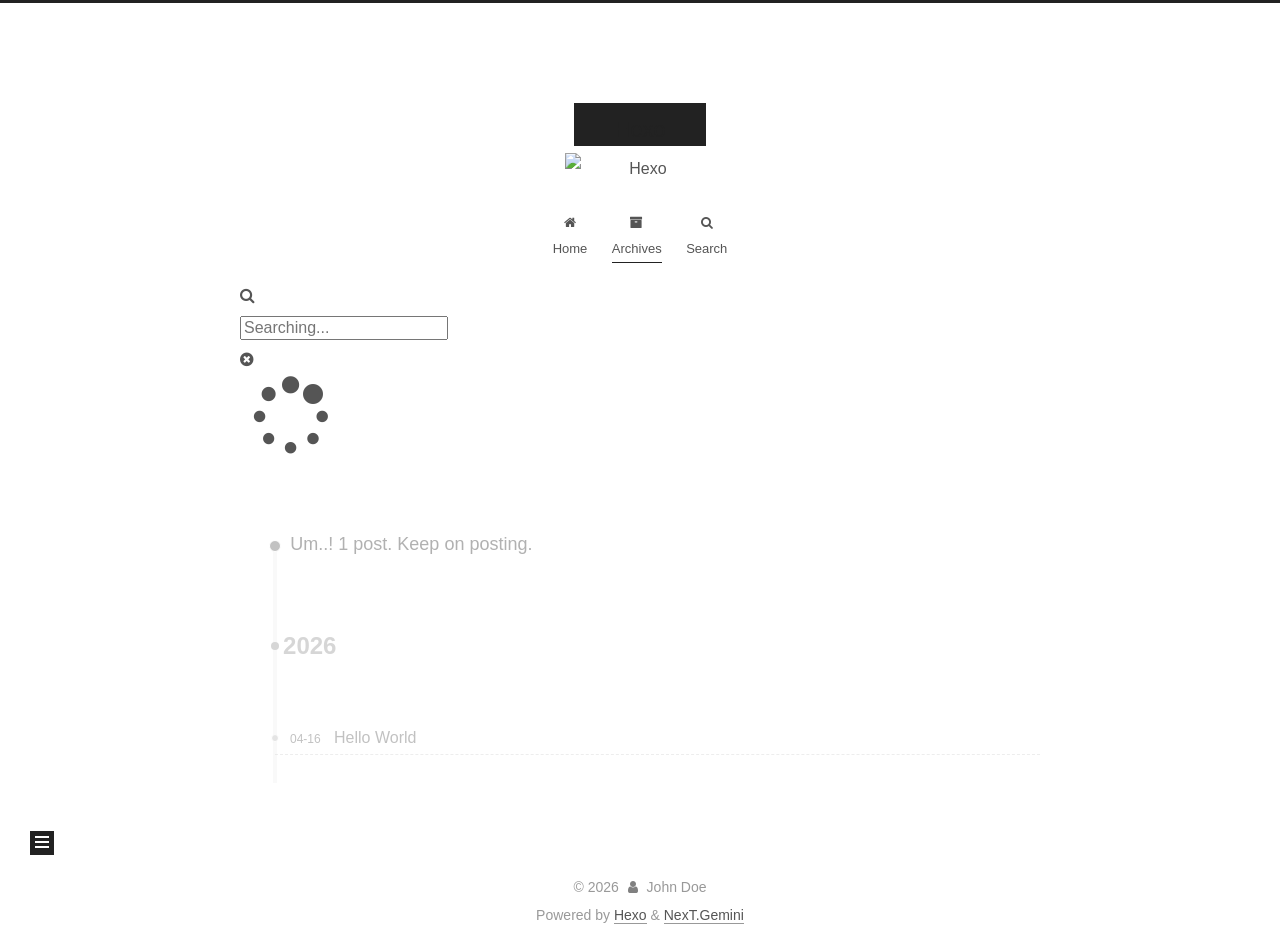
==== commit d1eead17: "Site updated: 2026-04-16 18:58:28" ====
--- a/archives/index.html
+++ b/archives/index.html
@@ -17,7 +17,7 @@
 
 <script id="hexo-configurations">
     var NexT = window.NexT || {};
-    var CONFIG = {"hostname":"example.com","root":"/","scheme":"Muse","version":"7.8.0","exturl":false,"sidebar":{"position":"left","display":"post","padding":18,"offset":12,"onmobile":false},"copycode":{"enable":false,"show_result":false,"style":null},"back2top":{"enable":true,"sidebar":false,"scrollpercent":false},"bookmark":{"enable":false,"color":"#222","save":"auto"},"fancybox":false,"mediumzoom":false,"lazyload":false,"pangu":false,"comments":{"style":"tabs","active":null,"storage":true,"lazyload":false,"nav":null},"algolia":{"hits":{"per_page":10},"labels":{"input_placeholder":"Search for Posts","hits_empty":"We didn't find any results for the search: ${query}","hits_stats":"${hits} results found in ${time} ms"}},"localsearch":{"enable":false,"trigger":"auto","top_n_per_article":1,"unescape":false,"preload":false},"motion":{"enable":true,"async":false,"transition":{"post_block":"fadeIn","post_header":"slideDownIn","post_body":"slideDownIn","coll_header":"slideLeftIn","sidebar":"slideUpIn"}}};
+    var CONFIG = {"hostname":"example.com","root":"/","scheme":"Gemini","version":"7.8.0","exturl":false,"sidebar":{"position":"left","display":"post","padding":18,"offset":12,"onmobile":false},"copycode":{"enable":false,"show_result":false,"style":null},"back2top":{"enable":true,"sidebar":false,"scrollpercent":false},"bookmark":{"enable":false,"color":"#222","save":"auto"},"fancybox":false,"mediumzoom":false,"lazyload":false,"pangu":false,"comments":{"style":"tabs","active":null,"storage":true,"lazyload":false,"nav":null},"algolia":{"hits":{"per_page":10},"labels":{"input_placeholder":"Search for Posts","hits_empty":"We didn't find any results for the search: ${query}","hits_stats":"${hits} results found in ${time} ms"}},"localsearch":{"enable":true,"trigger":"auto","top_n_per_article":1,"unescape":false,"preload":false},"motion":{"enable":true,"async":false,"transition":{"post_block":"fadeIn","post_header":"slideDownIn","post_body":"slideDownIn","coll_header":"slideLeftIn","sidebar":"slideUpIn"}},"path":"search.json"};
   </script>
 
   <meta property="og:type" content="website">
@@ -88,17 +88,21 @@
     </div>
   </div>
 
-  <div class="site-meta">
+  <div class="site-meta custom-logo">
 
     <a href="/" class="brand" rel="start">
       <span class="logo-line-before"><i></i></span>
       <h1 class="site-title">Hexo</h1>
       <span class="logo-line-after"><i></i></span>
     </a>
+      <a>
+        <img class="custom-logo-image" src="/uploads/custom-logo.jpg" alt="Hexo">
+      </a>
   </div>
 
   <div class="site-nav-right">
     <div class="toggle popup-trigger">
+        <i class="fa fa-search fa-fw fa-lg"></i>
     </div>
   </div>
 </div>
@@ -118,11 +122,38 @@
     <a href="/archives/" rel="section"><i class="fa fa-fw fa-archive"></i>Archives</a>
 
   </li>
+      <li class="menu-item menu-item-search">
+        <a role="button" class="popup-trigger"><i class="fa fa-search fa-fw"></i>Search
+        </a>
+      </li>
   </ul>
 </nav>
 
 
 
+  <div class="search-pop-overlay">
+    <div class="popup search-popup">
+        <div class="search-header">
+  <span class="search-icon">
+    <i class="fa fa-search"></i>
+  </span>
+  <div class="search-input-container">
+    <input autocomplete="off" autocapitalize="off"
+           placeholder="Searching..." spellcheck="false"
+           type="search" class="search-input">
+  </div>
+  <span class="popup-btn-close">
+    <i class="fa fa-times-circle"></i>
+  </span>
+</div>
+<div id="search-result">
+  <div id="no-result">
+    <i class="fa fa-spinner fa-pulse fa-5x fa-fw"></i>
+  </div>
+</div>
+
+    </div>
+  </div>
 
 </div>
     </header>
@@ -254,6 +285,9 @@
       </div>
   </nav>
 </div>
+  <div class="cc-license motion-element" itemprop="license">
+    <a href="https://creativecommons.org/licenses/by-nc-sa/4.0/zh-CN" class="cc-opacity" rel="noopener" target="_blank"><img src="/images/cc-by-nc-sa.svg" alt="Creative Commons"></a>
+  </div>
 
 
 
@@ -282,7 +316,7 @@
   </span>
   <span class="author" itemprop="copyrightHolder">John Doe</span>
 </div>
-  <div class="powered-by">Powered by <a href="https://hexo.io/" class="theme-link" rel="noopener" target="_blank">Hexo</a> & <a href="https://muse.theme-next.org/" class="theme-link" rel="noopener" target="_blank">NexT.Muse</a>
+  <div class="powered-by">Powered by <a href="https://hexo.io/" class="theme-link" rel="noopener" target="_blank">Hexo</a> & <a href="https://theme-next.org/" class="theme-link" rel="noopener" target="_blank">NexT.Gemini</a>
   </div>
 
         
@@ -308,7 +342,7 @@
 <script src="/js/motion.js"></script>
 
 
-<script src="/js/schemes/muse.js"></script>
+<script src="/js/schemes/pisces.js"></script>
 
 
 <script src="/js/next-boot.js"></script>
@@ -319,6 +353,10 @@
   
 
 
+
+
+  
+<script src="/js/local-search.js"></script>
 
 
 
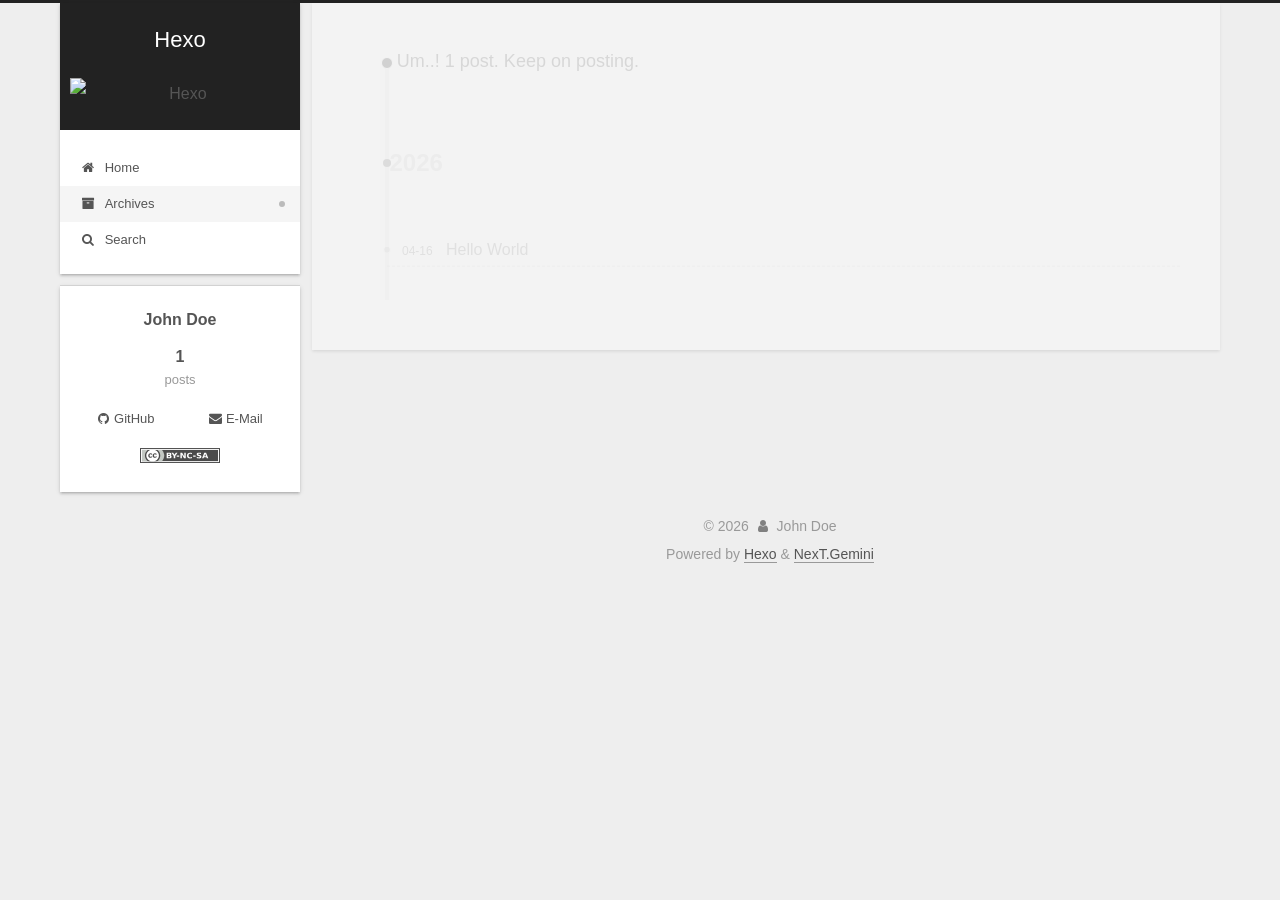
==== commit b399ea49: "Site updated: 2026-04-16 19:17:57" ====
--- a/archives/index.html
+++ b/archives/index.html
@@ -17,18 +17,18 @@
 
 <script id="hexo-configurations">
     var NexT = window.NexT || {};
-    var CONFIG = {"hostname":"example.com","root":"/","scheme":"Gemini","version":"7.8.0","exturl":false,"sidebar":{"position":"left","display":"post","padding":18,"offset":12,"onmobile":false},"copycode":{"enable":false,"show_result":false,"style":null},"back2top":{"enable":true,"sidebar":false,"scrollpercent":false},"bookmark":{"enable":false,"color":"#222","save":"auto"},"fancybox":false,"mediumzoom":false,"lazyload":false,"pangu":false,"comments":{"style":"tabs","active":null,"storage":true,"lazyload":false,"nav":null},"algolia":{"hits":{"per_page":10},"labels":{"input_placeholder":"Search for Posts","hits_empty":"We didn't find any results for the search: ${query}","hits_stats":"${hits} results found in ${time} ms"}},"localsearch":{"enable":true,"trigger":"auto","top_n_per_article":1,"unescape":false,"preload":false},"motion":{"enable":true,"async":false,"transition":{"post_block":"fadeIn","post_header":"slideDownIn","post_body":"slideDownIn","coll_header":"slideLeftIn","sidebar":"slideUpIn"}},"path":"search.json"};
+    var CONFIG = {"hostname":"xizhilanre.github.io","root":"/","scheme":"Gemini","version":"7.8.0","exturl":false,"sidebar":{"position":"left","display":"post","padding":18,"offset":12,"onmobile":false},"copycode":{"enable":true,"style":"flat"},"back2top":{"enable":true,"sidebar":false,"scrollpercent":false},"bookmark":{"enable":false,"color":"#222","save":"auto"},"fancybox":false,"mediumzoom":false,"lazyload":false,"pangu":false,"comments":{"style":"tabs","active":null,"storage":true,"lazyload":false,"nav":null},"algolia":{"hits":{"per_page":10},"labels":{"input_placeholder":"Search for Posts","hits_empty":"We didn't find any results for the search: ${query}","hits_stats":"${hits} results found in ${time} ms"}},"localsearch":{"enable":true,"trigger":"auto","top_n_per_article":1,"unescape":false,"preload":false},"motion":{"enable":true,"async":false,"transition":{"post_block":"fadeIn","post_header":"slideDownIn","post_body":"slideDownIn","coll_header":"slideLeftIn","sidebar":"slideUpIn"}},"path":"search.json"};
   </script>
 
   <meta property="og:type" content="website">
 <meta property="og:title" content="Hexo">
-<meta property="og:url" content="http://example.com/archives/index.html">
+<meta property="og:url" content="https://xizhilanre.github.io/archives/index.html">
 <meta property="og:site_name" content="Hexo">
 <meta property="og:locale" content="en_US">
 <meta property="article:author" content="John Doe">
 <meta name="twitter:card" content="summary">
 
-<link rel="canonical" href="http://example.com/archives/">
+<link rel="canonical" href="https://xizhilanre.github.io/archives/">
 
 
 <script id="page-configurations">
@@ -285,6 +285,14 @@
       </div>
   </nav>
 </div>
+  <div class="links-of-author motion-element">
+      <span class="links-of-author-item">
+        <a href="https://github.com/xizhilanre" title="GitHub → https:&#x2F;&#x2F;github.com&#x2F;xizhilanre" rel="noopener" target="_blank"><i class="fa fa-fw fa-github"></i>GitHub</a>
+      </span>
+      <span class="links-of-author-item">
+        <a href="mailto:767269555@qq.com" title="E-Mail → mailto:767269555@qq.com" rel="noopener" target="_blank"><i class="fa fa-fw fa-envelope"></i>E-Mail</a>
+      </span>
+  </div>
   <div class="cc-license motion-element" itemprop="license">
     <a href="https://creativecommons.org/licenses/by-nc-sa/4.0/zh-CN" class="cc-opacity" rel="noopener" target="_blank"><img src="/images/cc-by-nc-sa.svg" alt="Creative Commons"></a>
   </div>
--- a/css/main.css
+++ b/css/main.css
@@ -1,5 +1,5 @@
 :root {
-  --body-bg-color: #fff;
+  --body-bg-color: #eee;
   --content-bg-color: #fff;
   --card-bg-color: #f5f5f5;
   --text-color: #555;
@@ -10,11 +10,11 @@
   --table-row-odd-bg-color: #f9f9f9;
   --table-row-hover-bg-color: #f5f5f5;
   --menu-item-bg-color: #f5f5f5;
-  --btn-default-bg: #222;
-  --btn-default-color: #fff;
-  --btn-default-border-color: #222;
-  --btn-default-hover-bg: #fff;
-  --btn-default-hover-color: #222;
+  --btn-default-bg: #fff;
+  --btn-default-color: #555;
+  --btn-default-border-color: #555;
+  --btn-default-hover-bg: #222;
+  --btn-default-hover-color: #fff;
   --btn-default-hover-border-color: #222;
 }
 html {
@@ -314,7 +314,7 @@
 .btn {
   background: var(--btn-default-bg);
   border: 2px solid var(--btn-default-border-color);
-  border-radius: 0;
+  border-radius: 2px;
   color: var(--btn-default-color);
   display: inline-block;
   font-size: 0.875em;
@@ -382,6 +382,29 @@
   transform: rotate(45deg);
   top: -5px;
 }
+.highlight-container {
+  position: relative;
+}
+.highlight-container:hover .copy-btn,
+.highlight-container .copy-btn:focus {
+  opacity: 1;
+}
+.copy-btn {
+  color: #333;
+  cursor: pointer;
+  line-height: 1.6;
+  opacity: 0;
+  padding: 2px 6px;
+  position: absolute;
+  transition-delay: 0s;
+  transition-duration: 0.2s;
+  transition-timing-function: ease-in-out;
+  background: #fff;
+  border: 0;
+  font-size: 0.8125em;
+  right: 0;
+  top: 0;
+}
 .highlight,
 pre {
   background: #f7f7f7;
@@ -469,10 +492,10 @@
   text-shadow: none;
 }
 pre .deletion {
-  background: #fdd;
+  background: #800000;
 }
 pre .addition {
-  background: #dfd;
+  background: #008000;
 }
 pre .meta {
   color: #eab700;
@@ -928,16 +951,16 @@
 }
 .main-inner {
   margin: 0 auto;
-  width: 700px;
+  width: calc(100% - 20px);
 }
 @media (min-width: 1200px) {
   .main-inner {
-    width: 800px;
+    width: 1160px;
   }
 }
 @media (min-width: 1600px) {
   .main-inner {
-    width: 900px;
+    width: 73%;
   }
 }
 @media (max-width: 767px) {
@@ -950,16 +973,16 @@
 }
 .header-inner {
   margin: 0 auto;
-  width: 700px;
+  width: calc(100% - 20px);
 }
 @media (min-width: 1200px) {
   .header-inner {
-    width: 800px;
+    width: 1160px;
   }
 }
 @media (min-width: 1600px) {
   .header-inner {
-    width: 900px;
+    width: 73%;
   }
 }
 .site-brand-container {
@@ -998,7 +1021,7 @@
   margin: 0;
 }
 .site-subtitle {
-  color: #999;
+  color: #ddd;
   font-size: 0.8125em;
   margin: 10px 0;
 }
@@ -1140,22 +1163,22 @@
   display: inline-block;
 }
 .site-author-image {
-  border: 2px solid #333;
+  border: 1px solid #eee;
   display: block;
   margin: 0 auto;
-  max-width: 96px;
+  max-width: 120px;
   padding: 2px;
 }
 .site-author-name {
-  color: #f5f5f5;
-  font-weight: normal;
-  margin: 5px 0 0;
+  color: var(--text-color);
+  font-weight: 600;
+  margin: 0;
   text-align: center;
 }
 .site-description {
   color: #999;
-  font-size: 1em;
-  margin-top: 5px;
+  font-size: 0.8125em;
+  margin-top: 0;
   text-align: center;
 }
 .links-of-author {
@@ -1172,7 +1195,7 @@
 }
 .links-of-author a::before,
 .links-of-author span.exturl::before {
-  background: #71ffff;
+  background: #ffbecf;
   border-radius: 50%;
   content: ' ';
   display: inline-block;
@@ -1253,14 +1276,14 @@
   margin-left: 10px;
 }
 .sidebar-nav li:hover {
-  color: #f5f5f5;
+  color: #fc6423;
 }
 .sidebar-nav .sidebar-nav-active {
-  border-bottom-color: #87daff;
-  color: #87daff;
+  border-bottom-color: #fc6423;
+  color: #fc6423;
 }
 .sidebar-nav .sidebar-nav-active:hover {
-  color: #87daff;
+  color: #fc6423;
 }
 .sidebar-panel {
   display: none;
@@ -1289,7 +1312,7 @@
   }
 }
 .sidebar-toggle:hover .toggle-line {
-  background: #87daff;
+  background: #fc6423;
 }
 .post-toc {
   font-size: 0.875em;
@@ -1328,14 +1351,14 @@
   display: block;
 }
 .post-toc .nav .active > a {
-  border-bottom-color: #87daff;
-  color: #87daff;
+  border-bottom-color: #fc6423;
+  color: #fc6423;
 }
 .post-toc .nav .active-current > a {
-  color: #87daff;
+  color: #fc6423;
 }
 .post-toc .nav .active-current > a:hover {
-  color: #87daff;
+  color: #fc6423;
 }
 .site-state {
   display: flex;
@@ -1350,20 +1373,20 @@
   padding: 0 15px;
 }
 .site-state-item:not(:first-child) {
-  border-left: 1px solid #333;
+  border-left: 1px solid #eee;
 }
 .site-state-item a {
   border-bottom: none;
 }
 .site-state-item-count {
   display: block;
-  font-size: 1.25em;
+  font-size: 1em;
   font-weight: 600;
   text-align: center;
 }
 .site-state-item-name {
-  color: inherit;
-  font-size: 0.875em;
+  color: #999;
+  font-size: 0.8125em;
 }
 .footer {
   color: #999;
@@ -1380,16 +1403,16 @@
   box-sizing: border-box;
   margin: 0 auto;
   text-align: center;
-  width: 700px;
+  width: calc(100% - 20px);
 }
 @media (min-width: 1200px) {
   .footer-inner {
-    width: 800px;
+    width: 1160px;
   }
 }
 @media (min-width: 1600px) {
   .footer-inner {
-    width: 900px;
+    width: 73%;
   }
 }
 .languages {
@@ -1487,7 +1510,7 @@
   color: #fff;
   cursor: pointer;
   left: 30px;
-  opacity: 1;
+  opacity: 0.6;
   padding: 0 6px;
   position: fixed;
   transition-property: bottom;
@@ -1498,10 +1521,10 @@
   display: none;
 }
 .back-to-top:hover {
-  color: #87daff;
+  color: #fc6423;
 }
 .back-to-top.back-to-top-on {
-  bottom: 19px;
+  bottom: 30px;
 }
 @media (max-width: 991px) {
   .back-to-top {
@@ -1964,6 +1987,13 @@
 #qr p {
   text-align: center;
 }
+.post-copyright {
+  background: var(--card-bg-color);
+  border-left: 3px solid #ff2a2a;
+  list-style: none;
+  margin: 2em 0 0;
+  padding: 0.5em 1em;
+}
 .category-all-page .category-all-title {
   text-align: center;
 }
@@ -2141,156 +2171,523 @@
 .tag-cloud a:hover {
   color: #222 !important;
 }
+.search-pop-overlay {
+  background: rgba(0,0,0,0);
+  height: 100%;
+  left: 0;
+  position: fixed;
+  top: 0;
+  transition: visibility 0s linear 0.2s, background 0.2s;
+  visibility: hidden;
+  width: 100%;
+  z-index: 1400;
+}
+.search-pop-overlay.search-active {
+  background: rgba(0,0,0,0.3);
+  transition: background 0.2s;
+  visibility: visible;
+}
+.search-popup {
+  background: var(--card-bg-color);
+  border-radius: 5px;
+  height: 80%;
+  left: calc(50% - 350px);
+  position: fixed;
+  top: 10%;
+  transform: scale(0);
+  transition: transform 0.2s;
+  width: 700px;
+  z-index: 1500;
+}
+.search-active .search-popup {
+  transform: scale(1);
+}
 @media (max-width: 767px) {
-  .header-inner,
-  .main-inner,
-  .footer-inner {
-    width: auto;
-  }
-}
-.header-inner {
-  padding-top: 100px;
-}
-@media (max-width: 767px) {
-  .header-inner {
-    padding-top: 50px;
-  }
-}
-.main-inner {
-  padding-bottom: 60px;
-}
-.content {
-  padding-top: 70px;
-}
-@media (max-width: 767px) {
-  .content {
-    padding-top: 35px;
-  }
-}
-embed {
-  display: block;
-  margin: 0 auto 25px auto;
-}
-.custom-logo .site-meta-headline {
-  text-align: center;
-}
-.custom-logo .site-title {
-  color: #222;
-  margin: 10px auto 0;
-}
-.custom-logo .site-title a {
-  border: 0;
-}
-.custom-logo-image {
-  background: #fff;
-  margin: 0 auto;
-  max-width: 150px;
-  padding: 5px;
-}
-.brand {
-  background: var(--btn-default-bg);
-}
-@media (max-width: 767px) {
-  .site-nav {
-    border-bottom: 1px solid #ddd;
-    border-top: 1px solid #ddd;
+  .search-popup {
+    border-radius: 0;
+    height: 100%;
     left: 0;
     margin: 0;
-    padding: 0;
+    top: 0;
     width: 100%;
   }
 }
-@media (max-width: 767px) {
-  .menu {
-    text-align: left;
-  }
-}
-.menu-item-active a,
-.menu .menu-item a:hover,
-.menu .menu-item span.exturl:hover {
+.search-popup .search-icon,
+.search-popup .popup-btn-close {
+  color: #999;
+  font-size: 18px;
+  padding: 0 10px;
+}
+.search-popup .popup-btn-close {
+  cursor: pointer;
+}
+.search-popup .popup-btn-close:hover .fa {
+  color: #222;
+}
+.search-popup .search-header {
+  background: #eee;
+  border-top-left-radius: 5px;
+  border-top-right-radius: 5px;
+  display: flex;
+  padding: 5px;
+}
+.search-popup input.search-input {
   background: transparent;
-  border-bottom: 1px solid var(--link-hover-color) !important;
-}
-@media (max-width: 767px) {
-  .menu-item-active a,
-  .menu .menu-item a:hover,
-  .menu .menu-item span.exturl:hover {
-    border-bottom: 1px dotted #ddd !important;
-  }
-}
-@media (max-width: 767px) {
-  .menu .menu-item {
-    margin: 0 10px;
-  }
+  border: 0;
+  outline: 0;
+  width: 100%;
+}
+.search-popup input.search-input::-webkit-search-cancel-button {
+  display: none;
+}
+.search-popup .search-input-container {
+  flex-grow: 1;
+  padding: 2px;
+}
+.search-popup ul.search-result-list {
+  margin: 0 5px;
+  padding: 0;
+  width: 100%;
+}
+.search-popup p.search-result {
+  border-bottom: 1px dashed #ccc;
+  padding: 5px 0;
+}
+.search-popup a.search-result-title {
+  font-weight: bold;
+}
+.search-popup .search-keyword {
+  border-bottom: 1px dashed #ff2a2a;
+  color: #ff2a2a;
+  font-weight: bold;
+}
+.search-popup #search-result {
+  display: flex;
+  height: calc(100% - 55px);
+  overflow: auto;
+  padding: 5px 25px;
+}
+.search-popup #no-result {
+  color: #ccc;
+  margin: auto;
+}
+.header {
+  margin: 0 auto;
+  position: relative;
+  width: calc(100% - 20px);
+}
+@media (min-width: 1200px) {
+  .header {
+    width: 1160px;
+  }
+}
+@media (min-width: 1600px) {
+  .header {
+    width: 73%;
+  }
+}
+@media (max-width: 991px) {
+  .header {
+    width: auto;
+  }
+}
+.header-inner {
+  background: var(--content-bg-color);
+  border-radius: initial;
+  box-shadow: 0 2px 2px 0 rgba(0,0,0,0.12), 0 3px 1px -2px rgba(0,0,0,0.06), 0 1px 5px 0 rgba(0,0,0,0.12);
+  overflow: hidden;
+  padding: 0;
+  position: absolute;
+  top: 0;
+  width: 240px;
+}
+@media (min-width: 1200px) {
+  .header-inner {
+    width: 240px;
+  }
+}
+@media (max-width: 991px) {
+  .header-inner {
+    border-radius: initial;
+    position: relative;
+    width: auto;
+  }
+}
+.main-inner {
+  align-items: flex-start;
+  display: flex;
+  justify-content: space-between;
+  flex-direction: row-reverse;
+}
+@media (max-width: 991px) {
+  .main-inner {
+    width: auto;
+  }
+}
+.content-wrap {
+  background: var(--content-bg-color);
+  border-radius: initial;
+  box-shadow: 0 2px 2px 0 rgba(0,0,0,0.12), 0 3px 1px -2px rgba(0,0,0,0.06), 0 1px 5px 0 rgba(0,0,0,0.12);
+  box-sizing: border-box;
+  padding: 40px;
+  width: calc(100% - 252px);
+}
+@media (max-width: 991px) {
+  .content-wrap {
+    border-radius: initial;
+    padding: 20px;
+    width: 100%;
+  }
+}
+.footer-inner {
+  padding-left: 260px;
+}
+.back-to-top {
+  left: auto;
+  right: 30px;
+}
+@media (max-width: 991px) {
+  .back-to-top {
+    right: 20px;
+  }
+}
+@media (max-width: 991px) {
+  .footer-inner {
+    padding-left: 0;
+    padding-right: 0;
+    width: auto;
+  }
+}
+.site-brand-container {
+  background: #222;
+}
+@media (max-width: 991px) {
+  .site-brand-container {
+    box-shadow: 0 0 16px rgba(0,0,0,0.5);
+  }
+}
+.site-meta {
+  padding: 20px 0;
+}
+.brand {
+  padding: 0;
+}
+.site-subtitle {
+  margin: 10px 10px 0;
+}
+.custom-logo-image {
+  margin-top: 20px;
+}
+@media (max-width: 991px) {
+  .custom-logo-image {
+    display: none;
+  }
+}
+@media (min-width: 768px) and (max-width: 991px) {
+  .site-nav-toggle,
+  .site-nav-right {
+    display: flex;
+    flex-direction: column;
+    justify-content: center;
+  }
+}
+.site-nav-toggle .toggle,
+.site-nav-right .toggle {
+  color: #fff;
+}
+.site-nav-toggle .toggle .toggle-line,
+.site-nav-right .toggle .toggle-line {
+  background: #fff;
+}
+@media (min-width: 768px) and (max-width: 991px) {
+  .site-nav {
+    display: none;
+  }
+}
+.menu-item-active a::after {
+  background: #bbb;
+  border-radius: 50%;
+  content: ' ';
+  height: 6px;
+  margin-top: -3px;
+  position: absolute;
+  right: 15px;
+  top: 50%;
+  width: 6px;
+}
+.menu .menu-item {
+  display: block;
+  margin: 0;
 }
 .menu .menu-item a,
 .menu .menu-item span.exturl {
-  border-bottom: 1px solid transparent;
-}
-@media (max-width: 767px) {
-  .menu .menu-item a,
-  .menu .menu-item span.exturl {
-    padding: 5px 10px;
-  }
-}
-@media (min-width: 768px) and (max-width: 991px) {
-  .menu .menu-item .fa {
-    display: block;
-    line-height: 2;
-    margin-right: 0;
-    width: 100%;
-  }
-}
-@media (min-width: 992px) {
-  .menu .menu-item .fa {
-    display: block;
-    line-height: 2;
-    margin-right: 0;
-    width: 100%;
+  padding: 5px 20px;
+  position: relative;
+  text-align: left;
+  transition-property: background-color;
+}
+@media (max-width: 991px) {
+  .menu .menu-item.menu-item-search {
+    display: none;
   }
 }
 .menu .menu-item .badge {
-  background: #eee;
-  padding: 1px 4px;
+  background: #ccc;
+  border-radius: 10px;
+  color: #fff;
+  float: right;
+  padding: 2px 5px;
+  text-shadow: 1px 1px 0 rgba(0,0,0,0.1);
+  vertical-align: middle;
 }
 .sub-menu {
-  margin: 10px 0;
+  background: var(--content-bg-color);
+  border-bottom: 1px solid #ddd;
+  margin: 0;
+  padding: 6px 0;
 }
 .sub-menu .menu-item {
   display: inline-block;
 }
+.sub-menu .menu-item a,
+.sub-menu .menu-item span.exturl {
+  background: transparent;
+  margin: 5px 10px;
+  padding: initial;
+}
+.sub-menu .menu-item a:hover,
+.sub-menu .menu-item span.exturl:hover {
+  background: transparent;
+  color: #fc6423;
+}
+.sub-menu .menu-item a::after,
+.sub-menu .menu-item span.exturl::after {
+  content: initial !important;
+}
+.sub-menu .menu-item-active a {
+  border-bottom-color: #fc6423;
+  color: #fc6423;
+}
+.sub-menu .menu-item-active a:hover {
+  border-bottom-color: #fc6423;
+}
 .sidebar {
-  left: -320px;
-}
-.sidebar.sidebar-active {
-  left: 0;
-}
-.sidebar {
-  width: 320px;
-  z-index: 1200;
-  transition-delay: 0s;
-  transition-duration: 0.2s;
-  transition-timing-function: ease-out;
-}
-.sidebar a,
-.sidebar span.exturl {
-  border-bottom-color: #555;
-  color: #999;
-}
-.sidebar a:hover,
-.sidebar span.exturl:hover {
-  border-bottom-color: #eee;
-  color: #eee;
-}
-.links-of-blogroll-item {
-  padding: 2px 10px;
-}
-.links-of-blogroll-item a,
-.links-of-blogroll-item span.exturl {
+  background: var(--body-bg-color);
+  box-shadow: none;
+  margin-top: 100%;
+  position: static;
+  width: 240px;
+}
+@media (max-width: 991px) {
+  .sidebar {
+    display: none;
+  }
+}
+.sidebar-toggle {
+  display: none;
+}
+.sidebar-inner {
+  background: var(--content-bg-color);
+  border-radius: initial;
+  box-shadow: 0 2px 2px 0 rgba(0,0,0,0.12), 0 3px 1px -2px rgba(0,0,0,0.06), 0 1px 5px 0 rgba(0,0,0,0.12), 0 -1px 0.5px 0 rgba(0,0,0,0.09);
+  box-sizing: border-box;
+  color: var(--text-color);
+  width: 240px;
+  opacity: 0;
+}
+.sidebar-inner.affix {
+  position: fixed;
+  top: 12px;
+}
+.sidebar-inner.affix-bottom {
+  position: absolute;
+}
+.site-state-item {
+  padding: 0 10px;
+}
+.sidebar-button {
+  border-bottom: 1px dotted #ccc;
+  border-top: 1px dotted #ccc;
+  margin-top: 10px;
+  text-align: center;
+}
+.sidebar-button a {
+  border: 0;
+  color: #fc6423;
+  display: block;
+}
+.sidebar-button a:hover {
+  background: none;
+  border: 0;
+  color: #e34603;
+}
+.sidebar-button a:hover .fa {
+  color: #e34603;
+}
+.links-of-author {
+  display: flex;
+  flex-wrap: wrap;
+  margin-top: 10px;
+  justify-content: center;
+}
+.links-of-author-item {
+  margin: 5px 0 0;
+  width: 50%;
+}
+.links-of-author-item a,
+.links-of-author-item span.exturl {
   box-sizing: border-box;
   display: inline-block;
-  max-width: 280px;
+  margin-bottom: 0;
+  margin-right: 0;
+  max-width: 216px;
   overflow: hidden;
+  padding: 0 5px;
   text-overflow: ellipsis;
   white-space: nowrap;
 }
+.links-of-author-item a,
+.links-of-author-item span.exturl {
+  border-bottom: none;
+  display: block;
+  text-decoration: none;
+}
+.links-of-author-item a::before,
+.links-of-author-item span.exturl::before {
+  display: none;
+}
+.links-of-author-item a:hover,
+.links-of-author-item span.exturl:hover {
+  background: var(--body-bg-color);
+  border-radius: 4px;
+}
+.links-of-author-item .fa {
+  margin-right: 2px;
+}
+.links-of-blogroll-item {
+  padding: 0;
+}
+.content-wrap {
+  background: initial;
+  box-shadow: initial;
+  padding: initial;
+}
+.post-block {
+  background: var(--content-bg-color);
+  border-radius: initial;
+  box-shadow: 0 2px 2px 0 rgba(0,0,0,0.12), 0 3px 1px -2px rgba(0,0,0,0.06), 0 1px 5px 0 rgba(0,0,0,0.12);
+  padding: 40px;
+}
+.post-block + .post-block {
+  border-radius: initial;
+  box-shadow: 0 2px 2px 0 rgba(0,0,0,0.12), 0 3px 1px -2px rgba(0,0,0,0.06), 0 1px 5px 0 rgba(0,0,0,0.12), 0 -1px 0.5px 0 rgba(0,0,0,0.09);
+  margin-top: 12px;
+}
+.comments {
+  background: var(--content-bg-color);
+  border-radius: initial;
+  box-shadow: 0 2px 2px 0 rgba(0,0,0,0.12), 0 3px 1px -2px rgba(0,0,0,0.06), 0 1px 5px 0 rgba(0,0,0,0.12), 0 -1px 0.5px 0 rgba(0,0,0,0.09);
+  margin-top: 12px;
+  padding: 40px;
+}
+.tabs-comment {
+  margin-top: 1em;
+}
+.content {
+  padding-top: initial;
+}
+.post-eof {
+  display: none;
+}
+.pagination {
+  background: var(--content-bg-color);
+  border-radius: initial;
+  border-top: initial;
+  box-shadow: 0 2px 2px 0 rgba(0,0,0,0.12), 0 3px 1px -2px rgba(0,0,0,0.06), 0 1px 5px 0 rgba(0,0,0,0.12), 0 -1px 0.5px 0 rgba(0,0,0,0.09);
+  margin: 12px 0 0;
+  padding: 10px 0 10px;
+}
+.pagination .prev,
+.pagination .next,
+.pagination .page-number {
+  margin-bottom: initial;
+  top: initial;
+}
+.main {
+  padding-bottom: initial;
+}
+.footer {
+  bottom: auto;
+}
+.sub-menu {
+  border-bottom: initial;
+  box-shadow: 0 2px 2px 0 rgba(0,0,0,0.12), 0 3px 1px -2px rgba(0,0,0,0.06), 0 1px 5px 0 rgba(0,0,0,0.12);
+}
+.sub-menu + .content .post-block {
+  box-shadow: 0 2px 2px 0 rgba(0,0,0,0.12), 0 3px 1px -2px rgba(0,0,0,0.06), 0 1px 5px 0 rgba(0,0,0,0.12), 0 -1px 0.5px 0 rgba(0,0,0,0.09);
+  margin-top: 12px;
+}
+@media (min-width: 768px) and (max-width: 991px) {
+  .sub-menu + .content .post-block {
+    margin-top: 10px;
+  }
+}
+@media (max-width: 767px) {
+  .sub-menu + .content .post-block {
+    margin-top: 8px;
+  }
+}
+.post-body h1,
+.post-body h2 {
+  border-bottom: 1px solid #eee;
+}
+.post-body h3 {
+  border-bottom: 1px dotted #eee;
+}
+@media (min-width: 768px) and (max-width: 991px) {
+  .content-wrap {
+    padding: 10px;
+  }
+  .posts-expand .post-button {
+    margin-top: 20px;
+  }
+  .post-block {
+    border-radius: initial;
+    box-shadow: 0 2px 2px 0 rgba(0,0,0,0.12), 0 3px 1px -2px rgba(0,0,0,0.06), 0 1px 5px 0 rgba(0,0,0,0.12), 0 -1px 0.5px 0 rgba(0,0,0,0.09);
+    padding: 20px;
+  }
+  .post-block + .post-block {
+    margin-top: 10px;
+  }
+  .comments {
+    margin-top: 10px;
+    padding: 10px 20px;
+  }
+  .pagination {
+    margin: 10px 0 0;
+  }
+}
+@media (max-width: 767px) {
+  .content-wrap {
+    padding: 8px;
+  }
+  .posts-expand .post-button {
+    margin: 12px 0;
+  }
+  .post-block {
+    border-radius: initial;
+    box-shadow: 0 2px 2px 0 rgba(0,0,0,0.12), 0 3px 1px -2px rgba(0,0,0,0.06), 0 1px 5px 0 rgba(0,0,0,0.12), 0 -1px 0.5px 0 rgba(0,0,0,0.09);
+    min-height: auto;
+    padding: 12px;
+  }
+  .post-block + .post-block {
+    margin-top: 8px;
+  }
+  .comments {
+    margin-top: 8px;
+    padding: 10px 12px;
+  }
+  .pagination {
+    margin: 8px 0 0;
+  }
+}
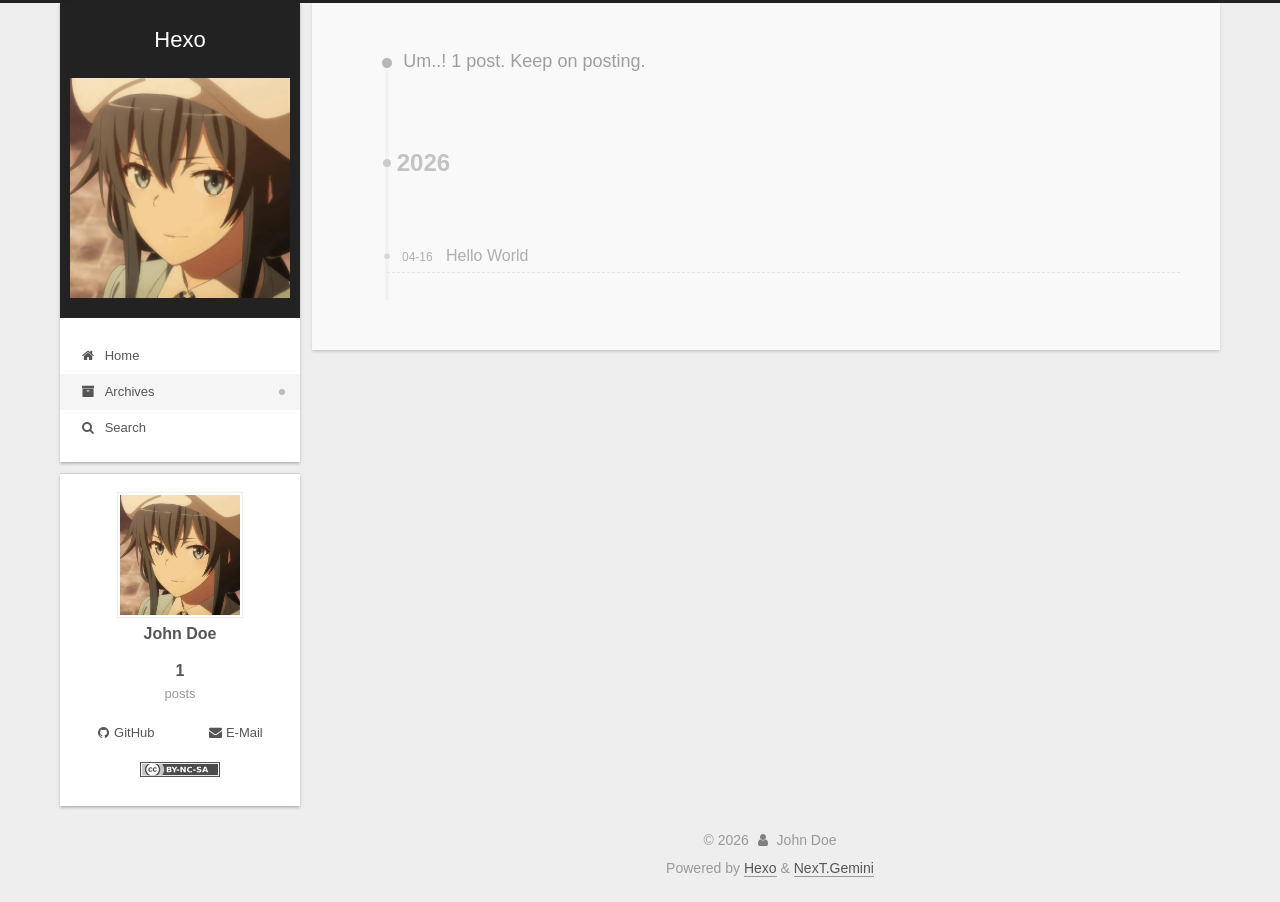
==== commit 0583f21c: "Site updated: 2026-04-16 19:37:34" ====
--- a/archives/index.html
+++ b/archives/index.html
@@ -17,7 +17,7 @@
 
 <script id="hexo-configurations">
     var NexT = window.NexT || {};
-    var CONFIG = {"hostname":"xizhilanre.github.io","root":"/","scheme":"Gemini","version":"7.8.0","exturl":false,"sidebar":{"position":"left","display":"post","padding":18,"offset":12,"onmobile":false},"copycode":{"enable":true,"style":"flat"},"back2top":{"enable":true,"sidebar":false,"scrollpercent":false},"bookmark":{"enable":false,"color":"#222","save":"auto"},"fancybox":false,"mediumzoom":false,"lazyload":false,"pangu":false,"comments":{"style":"tabs","active":null,"storage":true,"lazyload":false,"nav":null},"algolia":{"hits":{"per_page":10},"labels":{"input_placeholder":"Search for Posts","hits_empty":"We didn't find any results for the search: ${query}","hits_stats":"${hits} results found in ${time} ms"}},"localsearch":{"enable":true,"trigger":"auto","top_n_per_article":1,"unescape":false,"preload":false},"motion":{"enable":true,"async":false,"transition":{"post_block":"fadeIn","post_header":"slideDownIn","post_body":"slideDownIn","coll_header":"slideLeftIn","sidebar":"slideUpIn"}},"path":"search.json"};
+    var CONFIG = {"hostname":"xizhilanre.github.io","root":"/","scheme":"Gemini","version":"7.8.0","exturl":false,"sidebar":{"position":"left","display":"post","padding":18,"offset":12,"onmobile":false},"copycode":{"enable":true,"style":"flat"},"back2top":{"enable":true,"sidebar":false,"scrollpercent":false},"bookmark":{"enable":false,"color":"#222","save":"auto"},"fancybox":false,"mediumzoom":false,"lazyload":false,"pangu":false,"comments":{"style":"tabs","active":"utterances","storage":true,"lazyload":false,"nav":null},"algolia":{"hits":{"per_page":10},"labels":{"input_placeholder":"Search for Posts","hits_empty":"We didn't find any results for the search: ${query}","hits_stats":"${hits} results found in ${time} ms"}},"localsearch":{"enable":true,"trigger":"auto","top_n_per_article":1,"unescape":false,"preload":false},"motion":{"enable":true,"async":false,"transition":{"post_block":"fadeIn","post_header":"slideDownIn","post_body":"slideDownIn","coll_header":"slideLeftIn","sidebar":"slideUpIn"}},"path":"search.json"};
   </script>
 
   <meta property="og:type" content="website">
@@ -96,7 +96,7 @@
       <span class="logo-line-after"><i></i></span>
     </a>
       <a>
-        <img class="custom-logo-image" src="/uploads/custom-logo.jpg" alt="Hexo">
+        <img class="custom-logo-image" src="/uploads/custom-log.jpg" alt="Hexo">
       </a>
   </div>
 
@@ -271,6 +271,8 @@
 
       <div class="site-overview-wrap sidebar-panel">
         <div class="site-author motion-element" itemprop="author" itemscope itemtype="http://schema.org/Person">
+    <img class="site-author-image" itemprop="image" alt="John Doe"
+      src="/uploads/custom-log.jpg">
   <p class="site-author-name" itemprop="name">John Doe</p>
   <div class="site-description" itemprop="description"></div>
 </div>
--- a/css/main.css
+++ b/css/main.css
@@ -1195,7 +1195,7 @@
 }
 .links-of-author a::before,
 .links-of-author span.exturl::before {
-  background: #ffbecf;
+  background: #fad1c7;
   border-radius: 50%;
   content: ' ';
   display: inline-block;
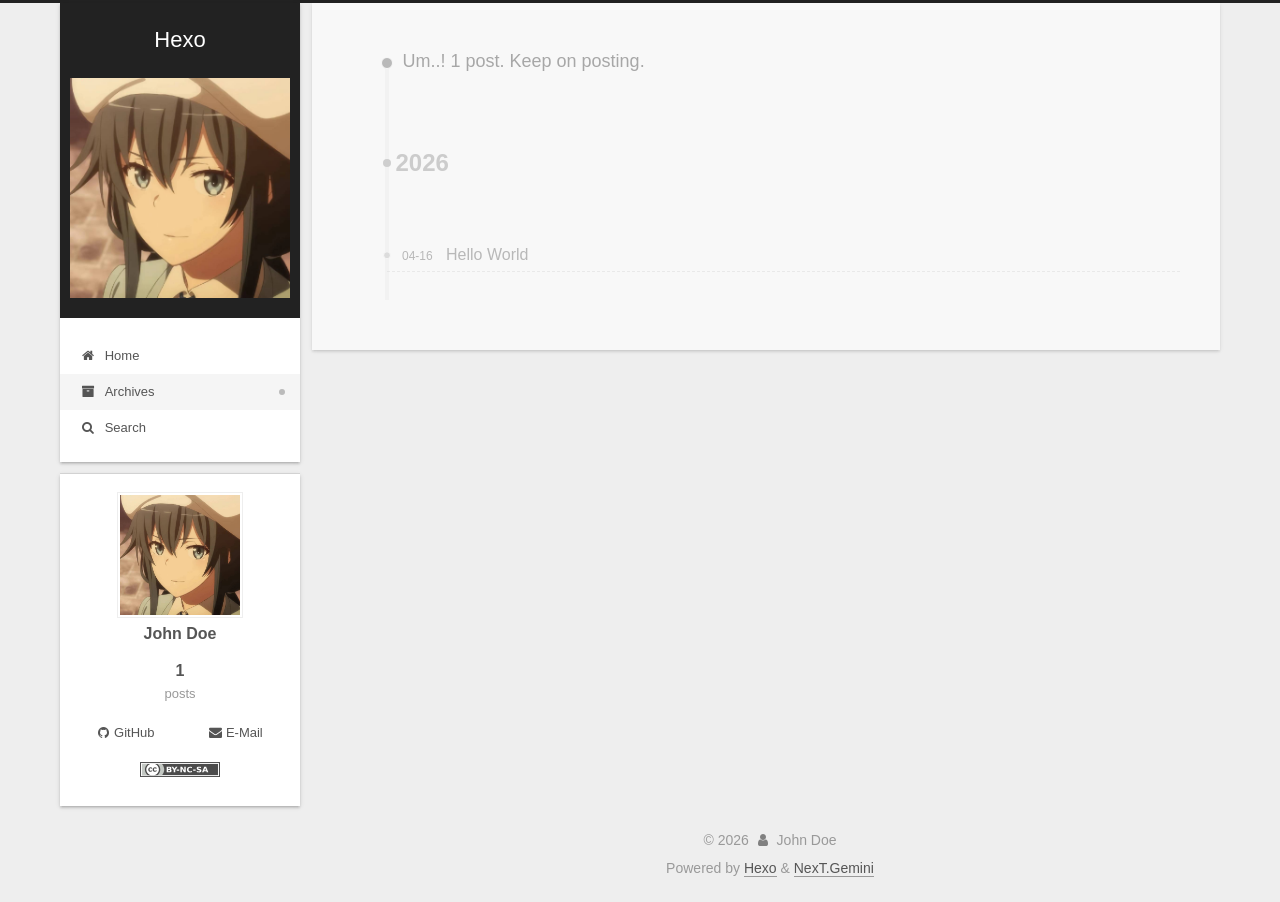
==== commit ae5a14ee: "Site updated: 2026-04-16 19:49:23" ====
--- a/archives/index.html
+++ b/archives/index.html
@@ -17,7 +17,7 @@
 
 <script id="hexo-configurations">
     var NexT = window.NexT || {};
-    var CONFIG = {"hostname":"xizhilanre.github.io","root":"/","scheme":"Gemini","version":"7.8.0","exturl":false,"sidebar":{"position":"left","display":"post","padding":18,"offset":12,"onmobile":false},"copycode":{"enable":true,"style":"flat"},"back2top":{"enable":true,"sidebar":false,"scrollpercent":false},"bookmark":{"enable":false,"color":"#222","save":"auto"},"fancybox":false,"mediumzoom":false,"lazyload":false,"pangu":false,"comments":{"style":"tabs","active":"utterances","storage":true,"lazyload":false,"nav":null},"algolia":{"hits":{"per_page":10},"labels":{"input_placeholder":"Search for Posts","hits_empty":"We didn't find any results for the search: ${query}","hits_stats":"${hits} results found in ${time} ms"}},"localsearch":{"enable":true,"trigger":"auto","top_n_per_article":1,"unescape":false,"preload":false},"motion":{"enable":true,"async":false,"transition":{"post_block":"fadeIn","post_header":"slideDownIn","post_body":"slideDownIn","coll_header":"slideLeftIn","sidebar":"slideUpIn"}},"path":"search.json"};
+    var CONFIG = {"hostname":"xizhilanre.github.io","root":"/","scheme":"Gemini","version":"7.8.0","exturl":false,"sidebar":{"position":"left","display":"post","padding":18,"offset":12,"onmobile":false},"copycode":{"enable":true,"style":"flat"},"back2top":{"enable":true,"sidebar":false,"scrollpercent":false},"bookmark":{"enable":false,"color":"#222","save":"auto"},"fancybox":false,"mediumzoom":false,"lazyload":false,"pangu":false,"comments":{"style":"tabs","active":"gitalk","storage":true,"lazyload":false,"nav":null,"activeClass":"gitalk"},"algolia":{"hits":{"per_page":10},"labels":{"input_placeholder":"Search for Posts","hits_empty":"We didn't find any results for the search: ${query}","hits_stats":"${hits} results found in ${time} ms"}},"localsearch":{"enable":true,"trigger":"auto","top_n_per_article":1,"unescape":false,"preload":false},"motion":{"enable":true,"async":false,"transition":{"post_block":"fadeIn","post_header":"slideDownIn","post_body":"slideDownIn","coll_header":"slideLeftIn","sidebar":"slideUpIn"}},"path":"search.json"};
   </script>
 
   <meta property="og:type" content="website">
@@ -384,5 +384,6 @@
 
   
 
+
 </body>
 </html>
--- a/css/main.css
+++ b/css/main.css
@@ -1195,7 +1195,7 @@
 }
 .links-of-author a::before,
 .links-of-author span.exturl::before {
-  background: #fad1c7;
+  background: #59ffaa;
   border-radius: 50%;
   content: ' ';
   display: inline-block;
@@ -2171,6 +2171,14 @@
 .tag-cloud a:hover {
   color: #222 !important;
 }
+.gt-header a,
+.gt-comments a,
+.gt-popup a {
+  border-bottom: none;
+}
+.gt-container .gt-popup .gt-action.is--active::before {
+  top: 0.7em;
+}
 .search-pop-overlay {
   background: rgba(0,0,0,0);
   height: 100%;
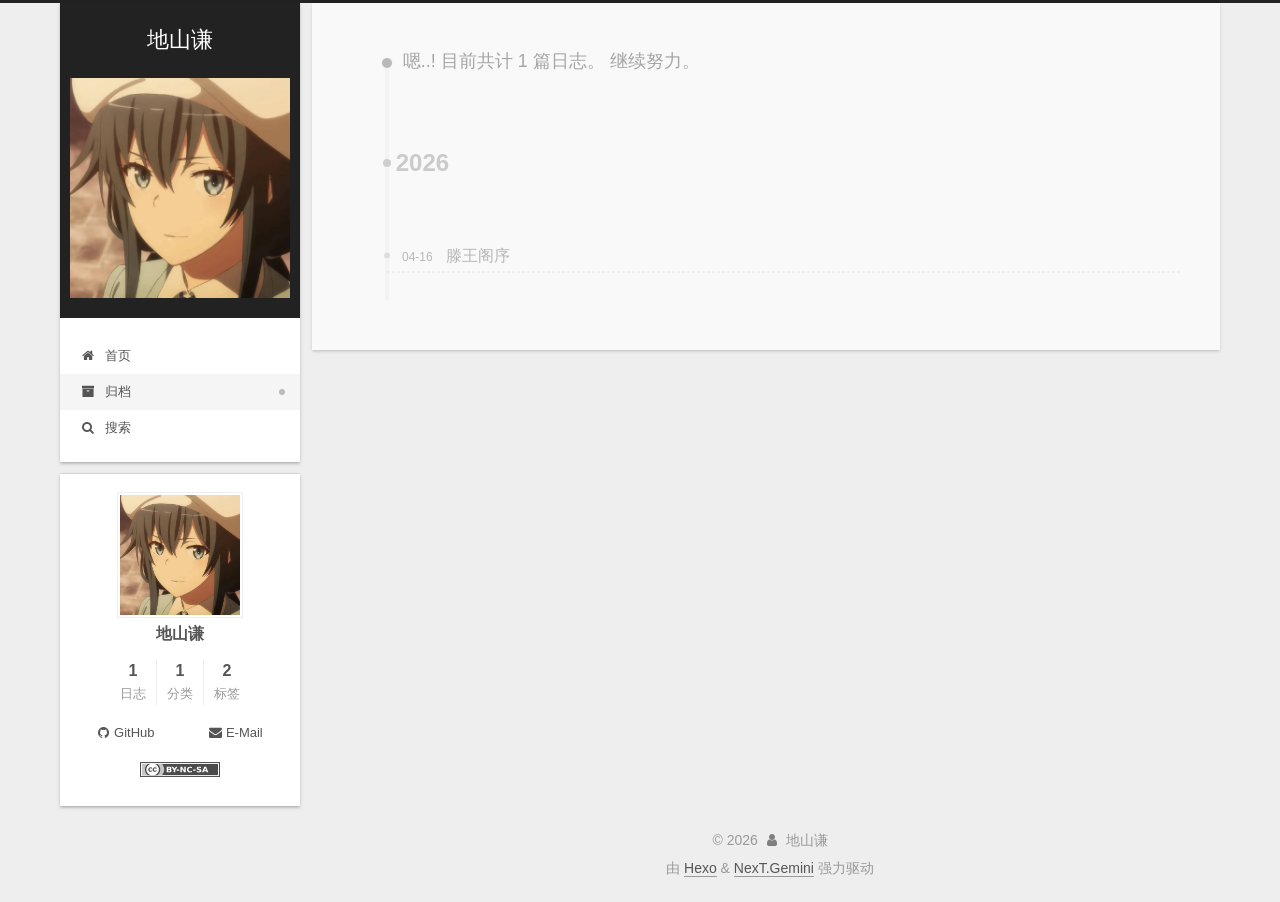
==== commit ee43972a: "Site updated: 2026-04-16 19:56:31" ====
--- a/archives/index.html
+++ b/archives/index.html
@@ -1,5 +1,5 @@
 <!DOCTYPE html>
-<html lang="en">
+<html lang="zh-CN">
 <head>
   <meta charset="UTF-8">
 <meta name="viewport" content="width=device-width, initial-scale=1, maximum-scale=2">
@@ -21,11 +21,11 @@
   </script>
 
   <meta property="og:type" content="website">
-<meta property="og:title" content="Hexo">
+<meta property="og:title" content="地山谦">
 <meta property="og:url" content="https://xizhilanre.github.io/archives/index.html">
-<meta property="og:site_name" content="Hexo">
-<meta property="og:locale" content="en_US">
-<meta property="article:author" content="John Doe">
+<meta property="og:site_name" content="地山谦">
+<meta property="og:locale" content="zh_CN">
+<meta property="article:author" content="地山谦">
 <meta name="twitter:card" content="summary">
 
 <link rel="canonical" href="https://xizhilanre.github.io/archives/">
@@ -37,11 +37,11 @@
     sidebar: "",
     isHome : false,
     isPost : false,
-    lang   : 'en'
+    lang   : 'zh-CN'
   };
 </script>
 
-  <title>Archive | Hexo</title>
+  <title>归档 | 地山谦</title>
   
 
 
@@ -81,7 +81,7 @@
     <header class="header" itemscope itemtype="http://schema.org/WPHeader">
       <div class="header-inner"><div class="site-brand-container">
   <div class="site-nav-toggle">
-    <div class="toggle" aria-label="Toggle navigation bar">
+    <div class="toggle" aria-label="切换导航栏">
       <span class="toggle-line toggle-line-first"></span>
       <span class="toggle-line toggle-line-middle"></span>
       <span class="toggle-line toggle-line-last"></span>
@@ -92,11 +92,11 @@
 
     <a href="/" class="brand" rel="start">
       <span class="logo-line-before"><i></i></span>
-      <h1 class="site-title">Hexo</h1>
+      <h1 class="site-title">地山谦</h1>
       <span class="logo-line-after"><i></i></span>
     </a>
       <a>
-        <img class="custom-logo-image" src="/uploads/custom-log.jpg" alt="Hexo">
+        <img class="custom-logo-image" src="/uploads/custom-log.jpg" alt="地山谦">
       </a>
   </div>
 
@@ -114,16 +114,16 @@
   <ul id="menu" class="menu">
         <li class="menu-item menu-item-home">
 
-    <a href="/" rel="section"><i class="fa fa-fw fa-home"></i>Home</a>
+    <a href="/" rel="section"><i class="fa fa-fw fa-home"></i>首页</a>
 
   </li>
         <li class="menu-item menu-item-archives">
 
-    <a href="/archives/" rel="section"><i class="fa fa-fw fa-archive"></i>Archives</a>
+    <a href="/archives/" rel="section"><i class="fa fa-fw fa-archive"></i>归档</a>
 
   </li>
       <li class="menu-item menu-item-search">
-        <a role="button" class="popup-trigger"><i class="fa fa-search fa-fw"></i>Search
+        <a role="button" class="popup-trigger"><i class="fa fa-search fa-fw"></i>搜索
         </a>
       </li>
   </ul>
@@ -139,7 +139,7 @@
   </span>
   <div class="search-input-container">
     <input autocomplete="off" autocapitalize="off"
-           placeholder="Searching..." spellcheck="false"
+           placeholder="搜索..." spellcheck="false"
            type="search" class="search-input">
   </div>
   <span class="popup-btn-close">
@@ -179,7 +179,7 @@
   <div class="post-block">
     <div class="posts-collapse">
       <div class="collection-title">
-        <span class="collection-header">Um..! 1 post. Keep on posting.</span>
+        <span class="collection-header">嗯..! 目前共计 1 篇日志。 继续努力。</span>
       </div>
 
       
@@ -192,15 +192,15 @@
 
       <div class="post-meta">
         <time itemprop="dateCreated"
-              datetime="2026-04-16T18:30:25+08:00"
+              datetime="2026-04-16T20:00:00+08:00"
               content="2026-04-16">
           04-16
         </time>
       </div>
 
       <div class="post-title">
-          <a class="post-title-link" href="/2026/04/16/hello-world/" itemprop="url">
-            <span itemprop="name">Hello World</span>
+          <a class="post-title-link" href="/2026/04/16/teng-wang-ge-xu/" itemprop="url">
+            <span itemprop="name">滕王阁序</span>
           </a>
       </div>
 
@@ -257,10 +257,10 @@
 
       <ul class="sidebar-nav motion-element">
         <li class="sidebar-nav-toc">
-          Table of Contents
+          文章目录
         </li>
         <li class="sidebar-nav-overview">
-          Overview
+          站点概览
         </li>
       </ul>
 
@@ -271,9 +271,9 @@
 
       <div class="site-overview-wrap sidebar-panel">
         <div class="site-author motion-element" itemprop="author" itemscope itemtype="http://schema.org/Person">
-    <img class="site-author-image" itemprop="image" alt="John Doe"
+    <img class="site-author-image" itemprop="image" alt="地山谦"
       src="/uploads/custom-log.jpg">
-  <p class="site-author-name" itemprop="name">John Doe</p>
+  <p class="site-author-name" itemprop="name">地山谦</p>
   <div class="site-description" itemprop="description"></div>
 </div>
 <div class="site-state-wrap motion-element">
@@ -282,8 +282,16 @@
           <a href="/archives/">
         
           <span class="site-state-item-count">1</span>
-          <span class="site-state-item-name">posts</span>
+          <span class="site-state-item-name">日志</span>
         </a>
+      </div>
+      <div class="site-state-item site-state-categories">
+        <span class="site-state-item-count">1</span>
+        <span class="site-state-item-name">分类</span>
+      </div>
+      <div class="site-state-item site-state-tags">
+        <span class="site-state-item-count">2</span>
+        <span class="site-state-item-name">标签</span>
       </div>
   </nav>
 </div>
@@ -324,9 +332,9 @@
   <span class="with-love">
     <i class="fa fa-user"></i>
   </span>
-  <span class="author" itemprop="copyrightHolder">John Doe</span>
-</div>
-  <div class="powered-by">Powered by <a href="https://hexo.io/" class="theme-link" rel="noopener" target="_blank">Hexo</a> & <a href="https://theme-next.org/" class="theme-link" rel="noopener" target="_blank">NexT.Gemini</a>
+  <span class="author" itemprop="copyrightHolder">地山谦</span>
+</div>
+  <div class="powered-by">由 <a href="https://hexo.io/" class="theme-link" rel="noopener" target="_blank">Hexo</a> & <a href="https://theme-next.org/" class="theme-link" rel="noopener" target="_blank">NexT.Gemini</a> 强力驱动
   </div>
 
         
--- a/css/main.css
+++ b/css/main.css
@@ -1195,7 +1195,7 @@
 }
 .links-of-author a::before,
 .links-of-author span.exturl::before {
-  background: #59ffaa;
+  background: #45f1ff;
   border-radius: 50%;
   content: ' ';
   display: inline-block;
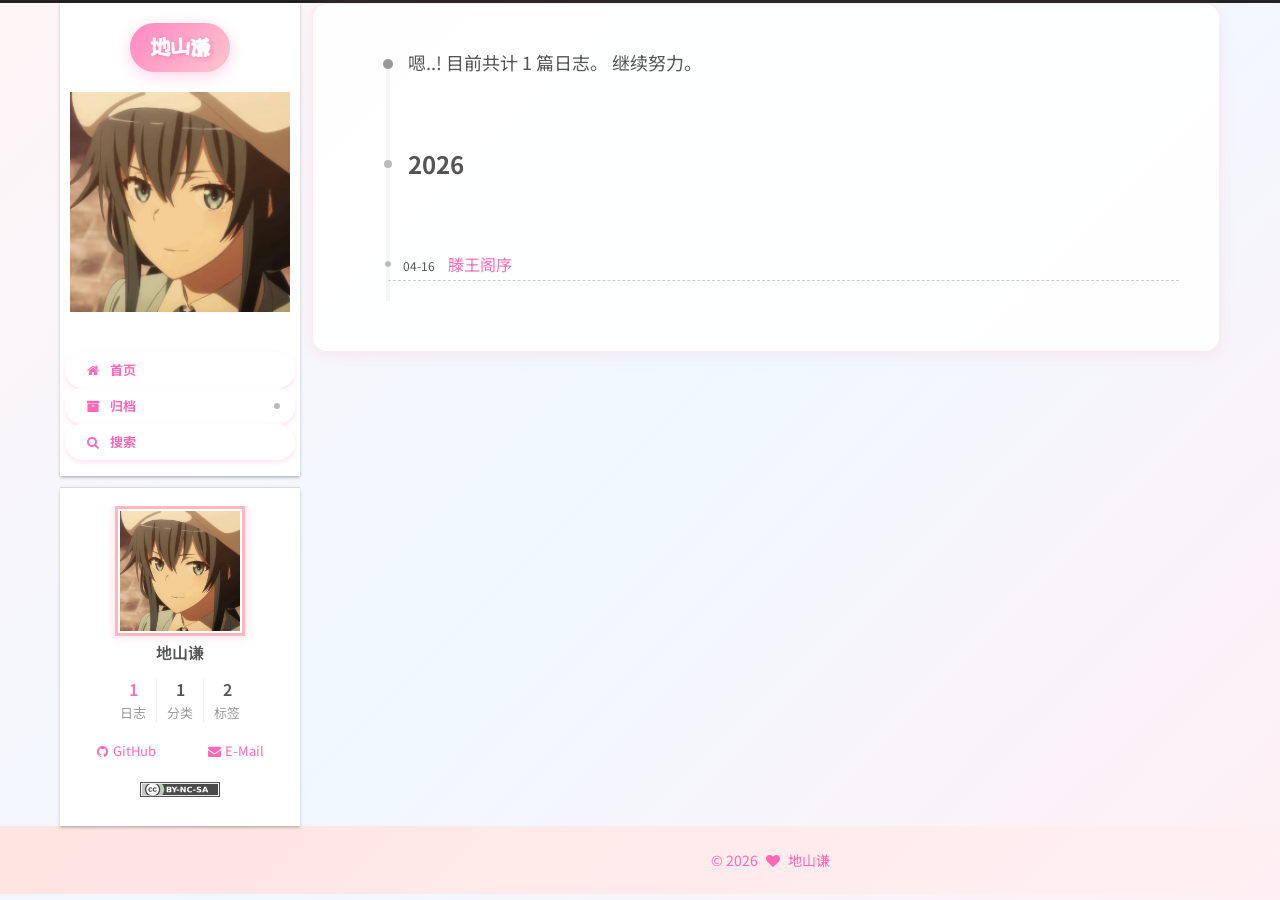
==== commit 8816fbb9: "Site updated: 2026-04-16 20:36:12" ====
--- a/archives/index.html
+++ b/archives/index.html
@@ -12,12 +12,12 @@
 
 <link rel="stylesheet" href="/css/main.css">
 
-
+<link rel="stylesheet" href="https://fonts.googleapis.com/css?family=Noto Sans SC:300,300italic,400,400italic,700,700italic|ZCOOL KuaiLe:300,300italic,400,400italic,700,700italic|Noto Serif SC:300,300italic,400,400italic,700,700italic&display=swap&subset=latin,latin-ext">
 <link rel="stylesheet" href="/lib/font-awesome/css/font-awesome.min.css">
 
 <script id="hexo-configurations">
     var NexT = window.NexT || {};
-    var CONFIG = {"hostname":"xizhilanre.github.io","root":"/","scheme":"Gemini","version":"7.8.0","exturl":false,"sidebar":{"position":"left","display":"post","padding":18,"offset":12,"onmobile":false},"copycode":{"enable":true,"style":"flat"},"back2top":{"enable":true,"sidebar":false,"scrollpercent":false},"bookmark":{"enable":false,"color":"#222","save":"auto"},"fancybox":false,"mediumzoom":false,"lazyload":false,"pangu":false,"comments":{"style":"tabs","active":"gitalk","storage":true,"lazyload":false,"nav":null,"activeClass":"gitalk"},"algolia":{"hits":{"per_page":10},"labels":{"input_placeholder":"Search for Posts","hits_empty":"We didn't find any results for the search: ${query}","hits_stats":"${hits} results found in ${time} ms"}},"localsearch":{"enable":true,"trigger":"auto","top_n_per_article":1,"unescape":false,"preload":false},"motion":{"enable":true,"async":false,"transition":{"post_block":"fadeIn","post_header":"slideDownIn","post_body":"slideDownIn","coll_header":"slideLeftIn","sidebar":"slideUpIn"}},"path":"search.json"};
+    var CONFIG = {"hostname":"xizhilanre.github.io","root":"/","scheme":"Gemini","version":"7.8.0","exturl":false,"sidebar":{"position":"left","display":"post","padding":18,"offset":12,"onmobile":false},"copycode":{"enable":true,"style":"flat"},"back2top":{"enable":true,"sidebar":true,"scrollpercent":true},"bookmark":{"enable":false,"color":"#222","save":"auto"},"fancybox":false,"mediumzoom":false,"lazyload":false,"pangu":false,"comments":{"style":"tabs","active":"gitalk","storage":true,"lazyload":false,"nav":null,"activeClass":"gitalk"},"algolia":{"hits":{"per_page":10},"labels":{"input_placeholder":"Search for Posts","hits_empty":"We didn't find any results for the search: ${query}","hits_stats":"${hits} results found in ${time} ms"}},"localsearch":{"enable":true,"trigger":"auto","top_n_per_article":1,"unescape":false,"preload":false},"motion":{"enable":false,"async":false,"transition":{"post_block":"fadeIn","post_header":"slideDownIn","post_body":"slideDownIn","coll_header":"slideLeftIn","sidebar":"slideUpIn"}},"path":"search.json"};
   </script>
 
   <meta property="og:type" content="website">
@@ -45,6 +45,15 @@
   
 
 
+  <script>
+    var _hmt = _hmt || [];
+    (function() {
+      var hm = document.createElement("script");
+      hm.src = "https://hm.baidu.com/hm.js?a449e5ccacd2e25de4b6f2f673d4aaf0";
+      var s = document.getElementsByTagName("script")[0];
+      s.parentNode.insertBefore(hm, s);
+    })();
+  </script>
 
 
 
@@ -75,7 +84,7 @@
 </head>
 
 <body itemscope itemtype="http://schema.org/WebPage">
-  <div class="container use-motion">
+  <div class="container">
     <div class="headband"></div>
 
     <header class="header" itemscope itemtype="http://schema.org/WPHeader">
@@ -159,10 +168,6 @@
     </header>
 
     
-  <div class="back-to-top">
-    <i class="fa fa-arrow-up"></i>
-    <span>0%</span>
-  </div>
 
 
     <main class="main">
@@ -310,6 +315,10 @@
 
 
       </div>
+        <div class="back-to-top motion-element">
+          <i class="fa fa-arrow-up"></i>
+          <span>0%</span>
+        </div>
 
     </div>
   </aside>
@@ -330,12 +339,10 @@
   &copy; 
   <span itemprop="copyrightYear">2026</span>
   <span class="with-love">
-    <i class="fa fa-user"></i>
+    <i class="fa fa-heart"></i>
   </span>
   <span class="author" itemprop="copyrightHolder">地山谦</span>
 </div>
-  <div class="powered-by">由 <a href="https://hexo.io/" class="theme-link" rel="noopener" target="_blank">Hexo</a> & <a href="https://theme-next.org/" class="theme-link" rel="noopener" target="_blank">NexT.Gemini</a> 强力驱动
-  </div>
 
         
 
@@ -351,13 +358,10 @@
   </div>
 
   
+  <script size="300" alpha="0.6" zIndex="-1" src="/lib/canvas-ribbon/canvas-ribbon.js"></script>
   <script src="/lib/anime.min.js"></script>
-  <script src="/lib/velocity/velocity.min.js"></script>
-  <script src="/lib/velocity/velocity.ui.min.js"></script>
 
 <script src="/js/utils.js"></script>
-
-<script src="/js/motion.js"></script>
 
 
 <script src="/js/schemes/pisces.js"></script>
--- a/css/main.css
+++ b/css/main.css
@@ -176,7 +176,7 @@
 body {
   background: var(--body-bg-color);
   color: var(--text-color);
-  font-family: 'Lato', "PingFang SC", "Microsoft YaHei", sans-serif;
+  font-family: 'Noto Sans SC', "PingFang SC", "Microsoft YaHei", sans-serif;
   font-size: 1em;
   line-height: 2;
 }
@@ -192,7 +192,7 @@
 h4,
 h5,
 h6 {
-  font-family: 'Lato', "PingFang SC", "Microsoft YaHei", sans-serif;
+  font-family: 'Noto Sans SC', 'Noto Sans SC', "PingFang SC", "Microsoft YaHei", sans-serif;
   font-weight: bold;
   line-height: 1.5;
   margin: 20px 0 15px;
@@ -1015,7 +1015,7 @@
   color: var(--brand-hover-color);
 }
 .site-title {
-  font-family: 'Lato', "PingFang SC", "Microsoft YaHei", sans-serif;
+  font-family: 'ZCOOL KuaiLe', 'Noto Sans SC', "PingFang SC", "Microsoft YaHei", sans-serif;
   font-size: 1.375em;
   font-weight: normal;
   margin: 0;
@@ -1134,7 +1134,6 @@
 .sidebar {
   background: #222;
   bottom: 0;
-  box-shadow: inset 0 2px 6px #000;
   position: fixed;
   top: 0;
 }
@@ -1195,7 +1194,7 @@
 }
 .links-of-author a::before,
 .links-of-author span.exturl::before {
-  background: #45f1ff;
+  background: #ff99fa;
   border-radius: 50%;
   content: ' ';
   display: inline-block;
@@ -1432,9 +1431,10 @@
   width: 100%;
 }
 .with-love {
-  color: #808080;
+  color: #ff69b4;
   display: inline-block;
   margin: 0 5px;
+  animation: iconAnimate 1.33s ease-in-out infinite;
 }
 .powered-by,
 .theme-info {
@@ -1504,36 +1504,19 @@
   transition-timing-function: ease-in-out;
 }
 .back-to-top {
-  background: #222;
-  bottom: -100px;
-  box-sizing: border-box;
-  color: #fff;
+  background: transparent;
+  margin: 8px -10px -20px;
+  opacity: 0;
+}
+.back-to-top.back-to-top-on {
   cursor: pointer;
-  left: 30px;
   opacity: 0.6;
-  padding: 0 6px;
-  position: fixed;
-  transition-property: bottom;
-  z-index: 1300;
-  width: 24px;
-}
-.back-to-top span {
-  display: none;
-}
-.back-to-top:hover {
-  color: #fc6423;
-}
-.back-to-top.back-to-top-on {
-  bottom: 30px;
-}
-@media (max-width: 991px) {
-  .back-to-top {
-    left: 20px;
-    opacity: 0.8;
-  }
+}
+.back-to-top.back-to-top-on:hover {
+  opacity: 0.8;
 }
 .post-body {
-  font-family: 'Lato', "PingFang SC", "Microsoft YaHei", sans-serif;
+  font-family: 'Noto Serif SC', 'Noto Sans SC', "PingFang SC", "Microsoft YaHei", sans-serif;
   overflow-wrap: break-word;
   word-wrap: break-word;
 }
@@ -1831,7 +1814,7 @@
 }
 .posts-expand .post-meta {
   color: #999;
-  font-family: 'Lato', "PingFang SC", "Microsoft YaHei", sans-serif;
+  font-family: 'Noto Serif SC', 'Noto Sans SC', "PingFang SC", "Microsoft YaHei", sans-serif;
   font-size: 0.75em;
   margin: 3px 0 60px 0;
   text-align: center;
@@ -2501,7 +2484,6 @@
   box-sizing: border-box;
   color: var(--text-color);
   width: 240px;
-  opacity: 0;
 }
 .sidebar-inner.affix {
   position: fixed;
@@ -2575,6 +2557,13 @@
 .links-of-blogroll-item {
   padding: 0;
 }
+.back-to-top {
+  background: var(--body-bg-color);
+  margin: -4px -10px -18px;
+}
+.back-to-top.back-to-top-on {
+  margin-top: 16px;
+}
 .content-wrap {
   background: initial;
   box-shadow: initial;
@@ -2699,3 +2688,142 @@
     margin: 8px 0 0;
   }
 }
+body {
+  background: linear-gradient(135deg, #fff5f7 0%, #f0f8ff 50%, #fff0f5 100%);
+  background-attachment: fixed;
+}
+.header {
+  background: transparent !important;
+  box-shadow: none;
+}
+.site-brand-container {
+  background: transparent !important;
+}
+.site-meta {
+  background: transparent !important;
+}
+.site-title {
+  color: #fff !important;
+  text-shadow: 2px 2px 4px rgba(255,105,180,0.5);
+  font-weight: bold;
+  background: linear-gradient(135deg, rgba(255,105,180,0.8), rgba(255,182,193,0.8));
+  padding: 8px 20px;
+  border-radius: 25px;
+  box-shadow: 0 4px 15px rgba(255,105,180,0.3);
+}
+.menu-item a {
+  color: #ff69b4 !important;
+  background: rgba(255,255,255,0.9);
+  border-radius: 20px;
+  padding: 5px 15px;
+  margin: 0 5px;
+  font-weight: bold;
+  transition: all 0.3s ease;
+  box-shadow: 0 2px 5px rgba(255,105,180,0.2);
+}
+.menu-item a:hover {
+  color: #fff !important;
+  background: linear-gradient(135deg, #ff69b4, #ffb6c1);
+  transform: translateY(-2px);
+  box-shadow: 0 4px 10px rgba(255,105,180,0.3);
+}
+.post-block {
+  background: rgba(255,255,255,0.9);
+  border-radius: 15px;
+  box-shadow: 0 4px 15px rgba(255,182,193,0.2);
+  border: 1px solid rgba(255,182,193,0.3);
+}
+.post-title-link {
+  color: #ff69b4 !important;
+}
+.post-title-link:hover {
+  color: #ff1493 !important;
+}
+.sidebar {
+  background: transparent !important;
+  border-radius: 15px;
+  box-shadow: none;
+}
+.site-author-image {
+  border: 3px solid #ffb6c1;
+  box-shadow: 0 0 10px rgba(255,182,193,0.5);
+}
+.btn {
+  background: linear-gradient(135deg, #ffb6c1, #ffc0cb);
+  border: none;
+  border-radius: 20px;
+  color: #fff;
+}
+.btn:hover {
+  background: linear-gradient(135deg, #ff69b4, #ffb6c1);
+  transform: translateY(-2px);
+  box-shadow: 0 4px 10px rgba(255,105,180,0.3);
+}
+.back-to-top {
+  background: rgba(255,182,193,0.8) !important;
+  border-radius: 50%;
+}
+.back-to-top:hover {
+  background: rgba(255,105,180,0.9) !important;
+}
+.tag-cloud a {
+  background: rgba(255,182,193,0.2);
+  border: 1px solid #ffb6c1;
+  border-radius: 15px;
+  color: #ff69b4;
+}
+.tag-cloud a:hover {
+  background: #ffb6c1;
+  color: #fff;
+}
+.pagination .page-number {
+  background: rgba(255,182,193,0.2);
+  border-radius: 50%;
+}
+.pagination .page-number.current {
+  background: #ffb6c1;
+  color: #fff;
+}
+.pagination .page-number:hover {
+  background: #ffc0cb;
+}
+.footer {
+  background: linear-gradient(135deg, #ffe4e1 0%, #fff0f5 100%) !important;
+  color: #ff69b4;
+}
+::selection {
+  background: #ffb6c1;
+  color: #fff;
+}
+::-webkit-scrollbar {
+  width: 10px;
+}
+::-webkit-scrollbar-track {
+  background: #fff0f5;
+}
+::-webkit-scrollbar-thumb {
+  background: linear-gradient(180deg, #ffb6c1, #ffc0cb);
+  border-radius: 5px;
+}
+::-webkit-scrollbar-thumb:hover {
+  background: linear-gradient(180deg, #ff69b4, #ffb6c1);
+}
+a {
+  color: #ff69b4;
+}
+a:hover {
+  color: #ff1493;
+}
+blockquote {
+  border-left: 4px solid #ffb6c1;
+  background: rgba(255,182,193,0.1);
+  border-radius: 0 10px 10px 0;
+}
+code {
+  background: rgba(255,182,193,0.2);
+  color: #ff69b4;
+  border-radius: 4px;
+}
+.reading-progress-bar {
+  background: linear-gradient(90deg, #ffb6c1, #ff69b4) !important;
+}
